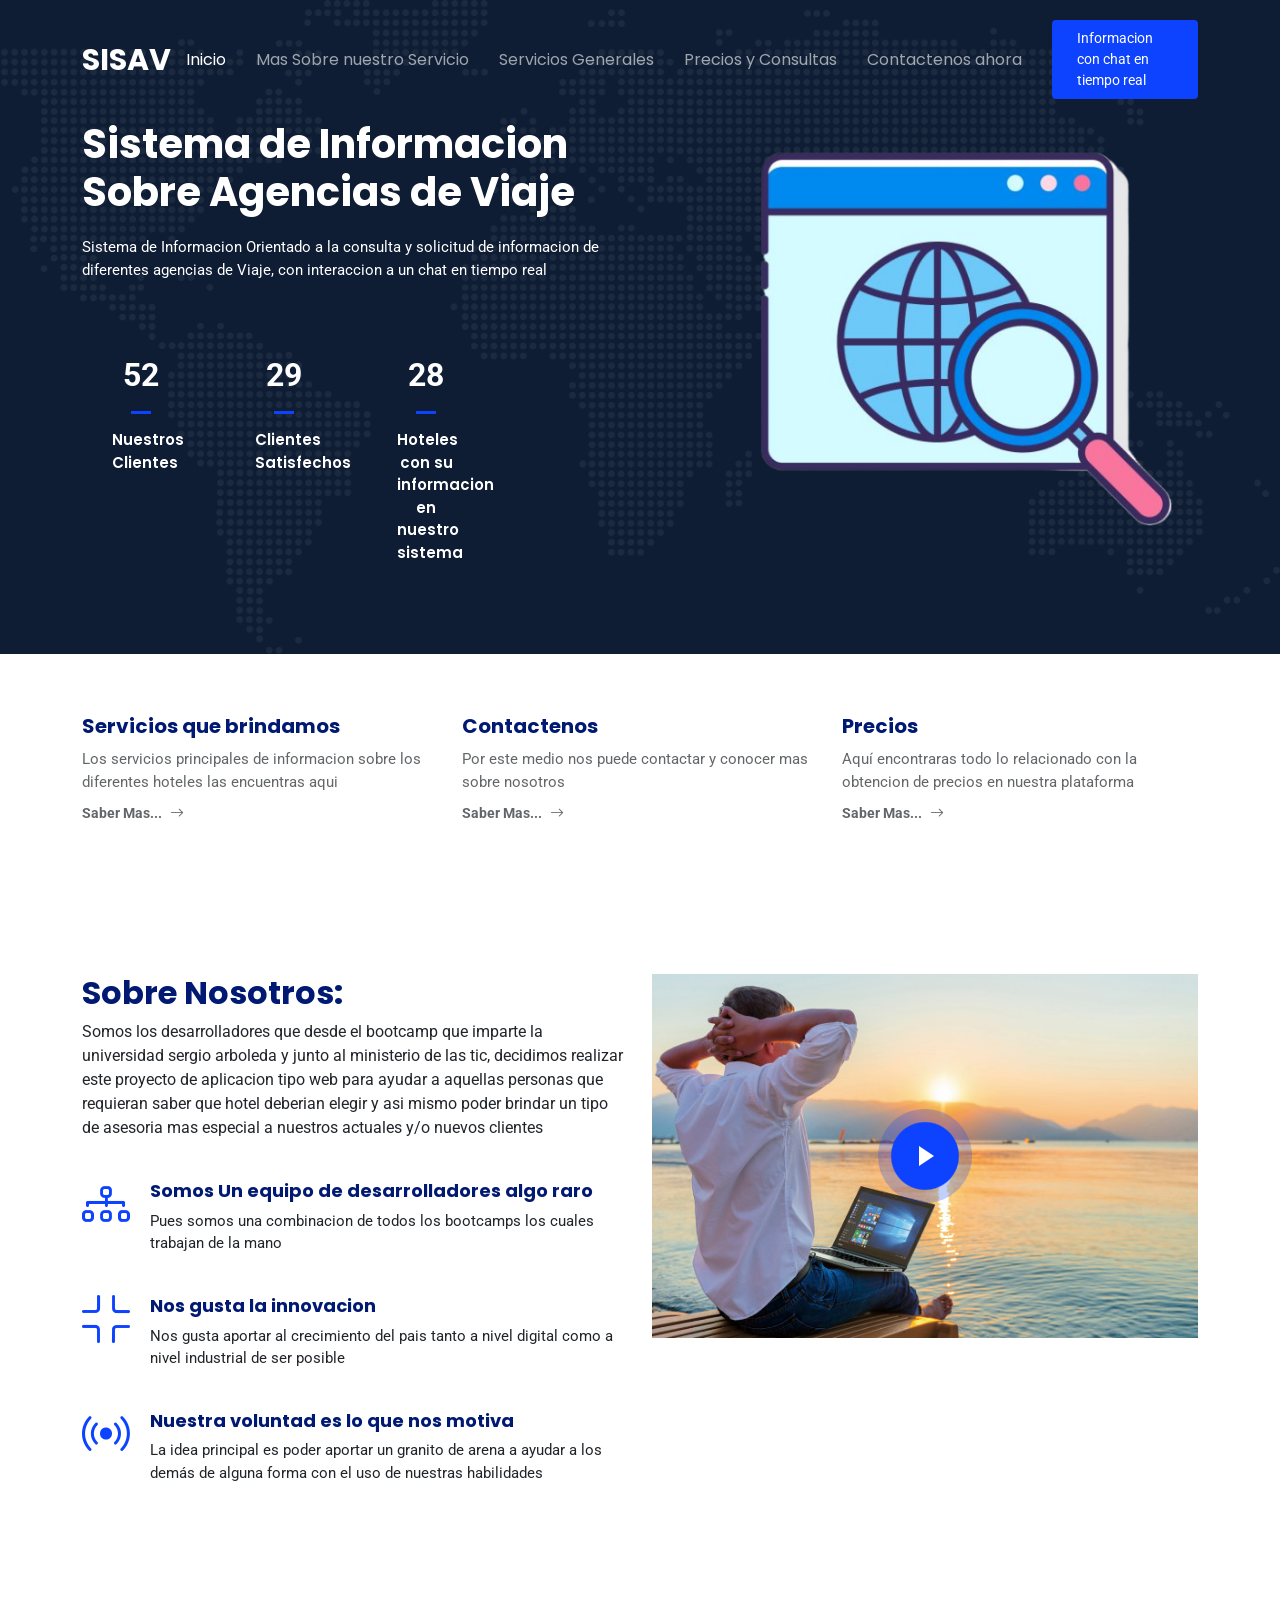
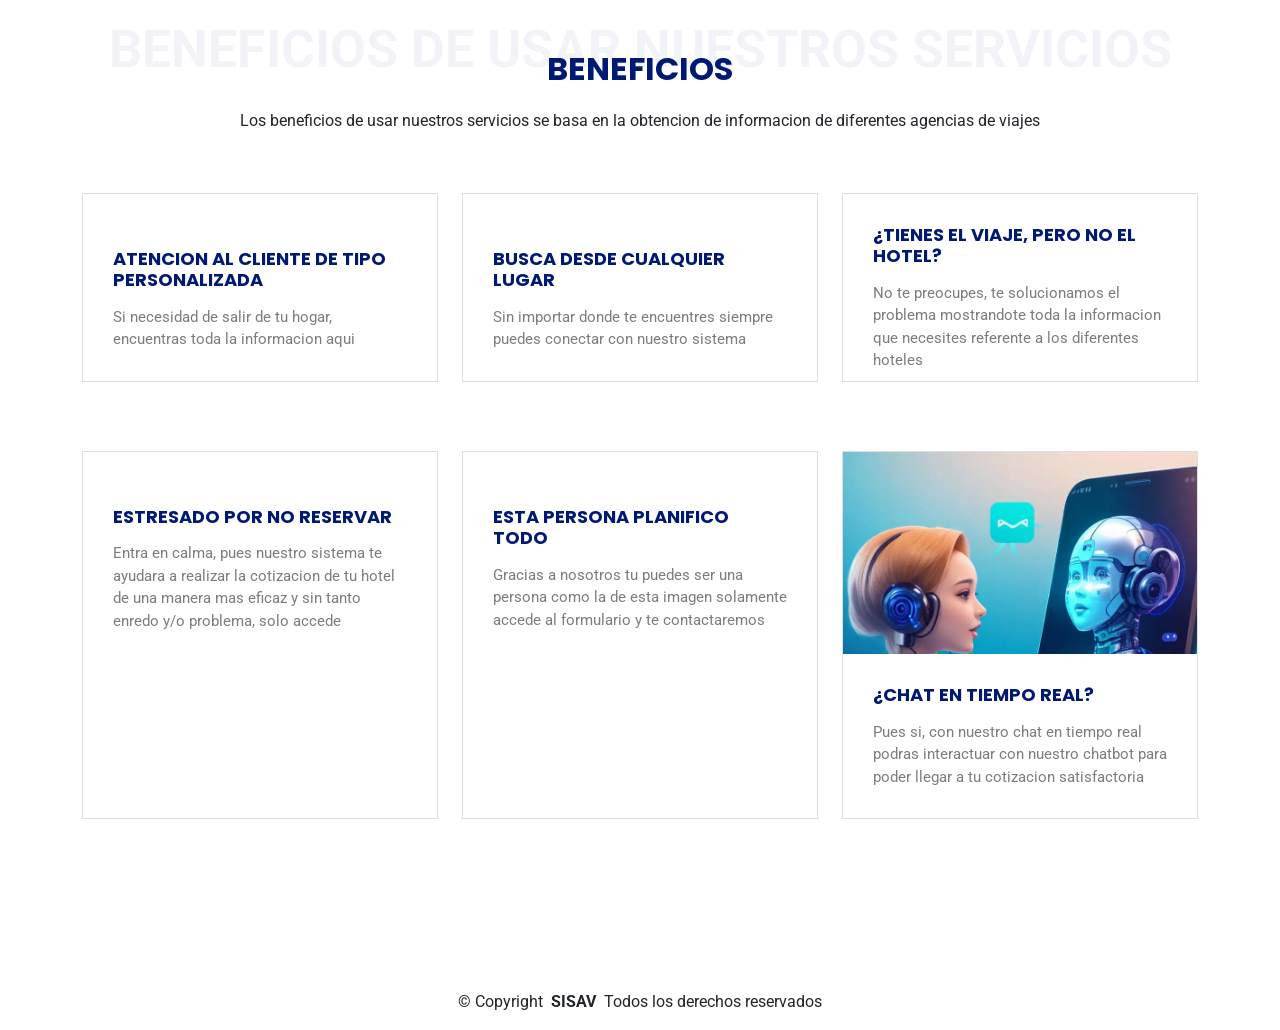
==== index.html @ 88cbc87b "logis" ====
<!DOCTYPE html>
<html lang="en">

<head>
  <meta charset="utf-8">
  <meta content="width=device-width, initial-scale=1.0" name="viewport">
  <title>Talento Tech - Hackaton</title>
  <meta name="description" content="">
  <meta name="keywords" content="">

  <!-- Favicons --> 
  <link href="assets/img/favicon.ico" rel="icon">
  <link href="assets/img/apple-touch-icon.png" rel="apple-touch-icon">

  <!-- Fonts -->
  <link href="https://fonts.googleapis.com" rel="preconnect">
  <link href="https://fonts.gstatic.com" rel="preconnect" crossorigin>
  <link href="https://fonts.googleapis.com/css2?family=Roboto:ital,wght@0,100;0,300;0,400;0,500;0,700;0,900;1,100;1,300;1,400;1,500;1,700;1,900&family=Poppins:ital,wght@0,100;0,200;0,300;0,400;0,500;0,600;0,700;0,800;0,900;1,100;1,200;1,300;1,400;1,500;1,600;1,700;1,800;1,900&display=swap" rel="stylesheet">

  <!-- Vendor CSS Files -->
  <link href="assets/vendor/bootstrap/css/bootstrap.min.css" rel="stylesheet">
  <link href="assets/vendor/bootstrap-icons/bootstrap-icons.css" rel="stylesheet">
  <link href="assets/vendor/aos/aos.css" rel="stylesheet">
  <link href="assets/vendor/fontawesome-free/css/all.min.css" rel="stylesheet">
  <link href="assets/vendor/glightbox/css/glightbox.min.css" rel="stylesheet">
  <link href="assets/vendor/swiper/swiper-bundle.min.css" rel="stylesheet">

  <!-- Main CSS File -->
  <link href="assets/css/main.css" rel="stylesheet">


</head>

<body class="index-page">

  <header id="header" class="header d-flex align-items-center fixed-top">
    <div class="container-fluid container-xl position-relative d-flex align-items-center">

      <a href="index.html" class="logo d-flex align-items-center me-auto">
        <!-- Uncomment the line below if you also wish to use an image logo -->
        <!-- <img src="assets/img/logo.png" alt=""> -->
        <h1 class="sitename">SISAV</h1>
      </a>

      <nav id="navmenu" class="navmenu">
        <ul>
          <li><a href="index.html" class="active">Inicio<br></a></li>
          <li><a href="about.html">Mas Sobre nuestro Servicio</a></li>
          <li><a href="services.html">Servicios Generales</a></li>
          <li><a href="pricing.html">Precios y Consultas</a></li>
           
          <li><a href="contact.html">Contactenos ahora</a></li>
        </ul>
        <i class="mobile-nav-toggle d-xl-none bi bi-list"></i>
      </nav>
      <a class="btn-getstarted" href="get-a-quote.html">Informacion con chat en tiempo real</a>


    </div>
  </header>

  <main class="main">

    <!-- Hero Section -->
    <section id="hero" class="hero section dark-background">

      <img src="assets/img/world-dotted-map.png" alt="" class="hero-bg" data-aos="fade-in">

      <div class="container">
        <div class="row gy-4 d-flex justify-content-between">
          <div class="col-lg-6 order-2 order-lg-1 d-flex flex-column justify-content-center">
          <h2>Sistema de Informacion Sobre Agencias de Viaje</h2>
            <p data-aos="fade-up" data-aos-delay="100">Sistema de Informacion Orientado a la consulta y solicitud de informacion de diferentes agencias de Viaje, con interaccion a un chat en tiempo real</p>

          

            <div class="row gy-4" data-aos="fade-up" data-aos-delay="300">

              <div class="col-lg-3 col-6">
                <div class="stats-item text-center w-100 h-100">
                  <span data-purecounter-start="0" data-purecounter-end="52" data-purecounter-duration="0" class="purecounter"></span>
                  <p>Nuestros Clientes</p>
                </div>
              </div><!-- End Stats Item -->

              <div class="col-lg-3 col-6">
                <div class="stats-item text-center w-100 h-100">
                  <span data-purecounter-start="0" data-purecounter-end="29" data-purecounter-duration="0" class="purecounter"></span>
                  <p>Clientes Satisfechos</p>
                </div>
              </div><!-- End Stats Item -->

              <div class="col-lg-3 col-6">
                <div class="stats-item text-center w-100 h-100">
                  <span data-purecounter-start="0" data-purecounter-end="28" data-purecounter-duration="0" class="purecounter"></span>
                  <p>Hoteles con su informacion en nuestro sistema</p>
                </div>
              </div><!-- End Stats Item -->

              

            </div>

          </div>

          <div class="col-lg-5 order-1 order-lg-2 hero-img" data-aos="zoom-out">
            <img src="assets/img/icon-right.png" class="img-fluid mb-3 mb-lg-0" alt="">
          </div>

        </div>
      </div>

    </section><!-- /Hero Section -->

    <!-- Featured Services Section -->
    <section id="featured-services" class="featured-services section">

      <div class="container">

        <div class="row gy-4">

          <div class="col-lg-4 col-md-6 service-item d-flex" data-aos="fade-up" data-aos-delay="100">
            
            <div>
              <h4 class="title">Servicios que brindamos</h4>
              <p class="description">Los servicios principales de informacion sobre los diferentes hoteles las encuentras aqui </p>
              <a href="services.html" class="readmore stretched-link"><span>Saber Mas...</span><i class="bi bi-arrow-right"></i></a>
            </div>
          </div>
          <!-- End Service Item -->

          <div class="col-lg-4 col-md-6 service-item d-flex" data-aos="fade-up" data-aos-delay="200">
           
            <div>
              <h4 class="title">Contactenos</h4>
              <p class="description">Por este medio nos puede contactar y conocer mas sobre nosotros</p>
              <a href="contact.html" class="readmore stretched-link"><span>Saber Mas...</span><i class="bi bi-arrow-right"></i></a>
              
            </div>
          </div><!-- End Service Item -->

          <div class="col-lg-4 col-md-6 service-item d-flex" data-aos="fade-up" data-aos-delay="300">
          
            <div>
              <h4 class="title">Precios</h4>
              <p class="description">Aquí encontraras todo lo relacionado con la obtencion de precios en nuestra plataforma</p>
              <a href="pricing.html" class="readmore stretched-link"><span>Saber Mas...</span><i class="bi bi-arrow-right"></i></a>
              
            </div>
          </div><!-- End Service Item -->

        </div>

      </div>

    </section><!-- /Featured Services Section -->

    <!-- About Section -->
    <section id="about" class="about section">

      <div class="container">

        <div class="row gy-4">

          <div class="col-lg-6 position-relative align-self-start order-lg-last order-first" data-aos="fade-up" data-aos-delay="200">
            <img src="assets/img/about.jpg" class="img-fluid" alt="">
            <a href="assets/Videos/ColaborandoAndo.mp4" class="glightbox pulsating-play-btn"></a>
          </div>

          <div class="col-lg-6 content order-last  order-lg-first" data-aos="fade-up" data-aos-delay="100">
            <h3>Sobre Nosotros: </h3>
            <p>
              Somos los desarrolladores que desde el bootcamp que imparte la universidad sergio arboleda y junto al ministerio de las tic, decidimos realizar este proyecto 
              de aplicacion tipo web para ayudar a aquellas personas que requieran saber que hotel deberian elegir y asi mismo poder brindar un tipo de asesoria mas especial
              a nuestros actuales y/o nuevos clientes
            </p>
            <ul>
              <li>
                <i class="bi bi-diagram-3"></i>
                <div>
                  <h5>Somos Un equipo de desarrolladores algo raro</h5>
                  <p>Pues somos una combinacion de todos los bootcamps los cuales trabajan de la mano</p>
                </div>
              </li>
              <li>
                <i class="bi bi-fullscreen-exit"></i>
                <div>
                  <h5>Nos gusta la innovacion</h5>
                  <p>Nos gusta aportar al crecimiento del pais tanto a nivel digital como a nivel industrial de ser posible</p>
                </div>
              </li>
              <li>
                <i class="bi bi-broadcast"></i>
                <div>
                  <h5>Nuestra voluntad es lo que nos motiva</h5>
                  <p>La idea principal es poder aportar un granito de arena a ayudar a los demás de alguna forma con el uso de nuestras habilidades</p>
                </div>
              </li>
            </ul>
          </div>

        </div>

      </div>

    </section><!-- /About Section -->

    <!-- Services Section -->
    <section id="services" class="services section">

      <!-- Section Title -->
      <div class="container section-title" data-aos="fade-up">
        <span>Beneficios de Usar Nuestros Servicios<br></span>
        <h2>Beneficios</h2>
        <p>Los beneficios de usar nuestros servicios se basa en la obtencion de informacion de diferentes agencias de viajes</p>
      </div><!-- End Section Title -->

      <div class="container">

        <div class="row gy-4">

          <div class="col-lg-4 col-md-6" data-aos="fade-up" data-aos-delay="100">
            <div class="card">
              <div class="card-img">
                <img src="assets/img/servicio-1.jpg" alt="" class="img-fluid">
              </div>
              <h3>Atencion al cliente de tipo personalizada</h3>
              <p>Si necesidad de salir de tu hogar, encuentras toda la informacion aqui</p>
            </div>
          </div><!-- End Card Item -->

          <div class="col-lg-4 col-md-6" data-aos="fade-up" data-aos-delay="600">
            <div class="card">
              <div class="card-img">
                <img src="assets/img/servicio-2.jpg" alt="" class="img-fluid">
              </div>
              <h3><a href="#" class="stretched-link">Busca desde cualquier lugar</a></h3>
              <p>Sin importar donde te encuentres siempre puedes conectar con nuestro sistema</p>
            </div>
          </div><!-- End Card Item -->

          <div class="col-lg-4 col-md-6" data-aos="fade-up" data-aos-delay="600">
            <div class="card">
              <div class="card-img">
                <img src="assets/img/servicio-3.jpg" alt="" class="img-fluid">
              </div>
              <h3><a href="#" class="stretched-link">¿Tienes el viaje, pero no el hotel?</a></h3>
              <p>No te preocupes, te solucionamos el problema mostrandote toda la informacion que necesites referente a los diferentes hoteles</p>
            </div>
          </div><!-- End Card Item -->

          <div class="col-lg-4 col-md-6" data-aos="fade-up" data-aos-delay="600">
            <div class="card">
              <div class="card-img">
                <img src="assets/img/servicio-4.jpg" alt="" class="img-fluid">
              </div>
              <h3><a href="#" class="stretched-link">Estresado por no reservar</a></h3>
              <p>Entra en calma, pues nuestro sistema te ayudara a realizar la cotizacion de tu hotel de una manera mas eficaz y sin tanto enredo y/o problema, solo accede</p>
            </div>
          </div><!-- End Card Item -->

          <div class="col-lg-4 col-md-6" data-aos="fade-up" data-aos-delay="600">
            <div class="card">
              <div class="card-img">
                <img src="assets/img/servicio-5.jpg" alt="" class="img-fluid">
              </div>
              <h3>Esta Persona Planifico todo</h3>
              <p>Gracias a nosotros tu puedes ser una persona como la de esta imagen solamente accede al formulario y te contactaremos</p>
            </div>
          </div><!-- End Card Item -->

          <div class="col-lg-4 col-md-6" data-aos="fade-up" data-aos-delay="600">
            <div class="card">
              <div class="card-img">
                <img src="assets/img/Servicio-6.webp" alt="" class="img-fluid">
              </div>
              <h3><a href="#" class="stretched-link">¿Chat en tiempo real?</a></h3>
              <p>Pues si, con nuestro chat en tiempo real podras interactuar con nuestro chatbot para poder llegar a tu cotizacion satisfactoria</p>
            </div>
          </div><!-- End Card Item -->

        </div>

      </div>

    </section><!-- /Services Section -->

   
    <div class="container copyright text-center mt-4">
      <p>© <span>Copyright</span> <strong class="px-1 sitename">SISAV</strong> <span>Todos los derechos reservados </span></p>
      
    </div>

  </footer>

  <!-- Scroll Top -->
  <a href="#" id="scroll-top" class="scroll-top d-flex align-items-center justify-content-center"><i class="bi bi-arrow-up-short"></i></a>

  <!-- Preloader -->
  <div id="preloader"></div>

  <!-- Vendor JS Files -->
  <script src="assets/vendor/bootstrap/js/bootstrap.bundle.min.js"></script>
  <script src="assets/vendor/php-email-form/validate.js"></script>
  <script src="assets/vendor/aos/aos.js"></script>
  <script src="assets/vendor/purecounter/purecounter_vanilla.js"></script>
  <script src="assets/vendor/glightbox/js/glightbox.min.js"></script>
  <script src="assets/vendor/swiper/swiper-bundle.min.js"></script>

  <!-- Main JS File -->
  <script src="assets/js/main.js"></script>

</body>

</html>
---- assets/css/main.css ----
/**
* Template Name: Logis
* Template URL: https://bootstrapmade.com/logis-bootstrap-logistics-website-template/
* Updated: Aug 07 2024 with Bootstrap v5.3.3
* Author: BootstrapMade.com
* License: https://bootstrapmade.com/license/
*/

/*--------------------------------------------------------------
# Font & Color Variables
# Help: https://bootstrapmade.com/color-system/
--------------------------------------------------------------*/
/* Fonts */
:root {
  --default-font: "Roboto",  system-ui, -apple-system, "Segoe UI", Roboto, "Helvetica Neue", Arial, "Noto Sans", "Liberation Sans", sans-serif, "Apple Color Emoji", "Segoe UI Emoji", "Segoe UI Symbol", "Noto Color Emoji";
  --heading-font: "Poppins",  sans-serif;
  --nav-font: "Poppins",  sans-serif;
}

/* Global Colors - The following color variables are used throughout the website. Updating them here will change the color scheme of the entire website */
:root { 
  --background-color: #ffffff; /* Background color for the entire website, including individual sections */
  --default-color: #212529; /* Default color used for the majority of the text content across the entire website */
  --heading-color: #001973; /* Color for headings, subheadings and title throughout the website */
  --accent-color: #0d42ff; /* Accent color that represents your brand on the website. It's used for buttons, links, and other elements that need to stand out */
  --surface-color: #ffffff; /* The surface color is used as a background of boxed elements within sections, such as cards, icon boxes, or other elements that require a visual separation from the global background. */
  --contrast-color: #ffffff; /* Contrast color for text, ensuring readability against backgrounds of accent, heading, or default colors. */
}

/* Nav Menu Colors - The following color variables are used specifically for the navigation menu. They are separate from the global colors to allow for more customization options */
:root {
  --nav-color: rgba(255, 255, 255, 0.6);  /* The default color of the main navmenu links */
  --nav-hover-color: #ffffff; /* Applied to main navmenu links when they are hovered over or active */
  --nav-mobile-background-color: #ffffff; /* Used as the background color for mobile navigation menu */
  --nav-dropdown-background-color: #ffffff; /* Used as the background color for dropdown items that appear when hovering over primary navigation items */
  --nav-dropdown-color: #212529; /* Used for navigation links of the dropdown items in the navigation menu. */
  --nav-dropdown-hover-color: #0d42ff; /* Similar to --nav-hover-color, this color is applied to dropdown navigation links when they are hovered over. */
}

/* Color Presets - These classes override global colors when applied to any section or element, providing reuse of the sam color scheme. */

.light-background {
  --background-color: #f7f9fc;
  --surface-color: #ffffff;
}

.dark-background {
  --background-color: #0e1d34;
  --default-color: #ffffff;
  --heading-color: #ffffff;
  --surface-color: #19335c;
  --contrast-color: #ffffff;
}

/* Smooth scroll */
:root {
  scroll-behavior: smooth;
}

/*--------------------------------------------------------------
# General Styling & Shared Classes
--------------------------------------------------------------*/
body {
  color: var(--default-color);
  background-color: var(--background-color);
  font-family: var(--default-font);
}

a {
  color: var(--accent-color);
  text-decoration: none;
  transition: 0.3s;
}

a:hover {
  color: color-mix(in srgb, var(--accent-color), transparent 25%);
  text-decoration: none;
}

h1,
h2,
h3,
h4,
h5,
h6 {
  color: var(--heading-color);
  font-family: var(--heading-font);
}

/* Pulsating Play Button
------------------------------*/
.pulsating-play-btn {
  width: 94px;
  height: 94px;
  background: radial-gradient(var(--accent-color) 50%, color-mix(in srgb, var(--accent-color), transparent 75%) 52%);
  border-radius: 50%;
  display: block;
  position: relative;
  overflow: hidden;
}

.pulsating-play-btn:before {
  content: "";
  position: absolute;
  width: 120px;
  height: 120px;
  animation-delay: 0s;
  animation: pulsate-play-btn 2s;
  animation-direction: forwards;
  animation-iteration-count: infinite;
  animation-timing-function: steps;
  opacity: 1;
  border-radius: 50%;
  border: 5px solid color-mix(in srgb, var(--accent-color), transparent 30%);
  top: -15%;
  left: -15%;
  background: rgba(198, 16, 0, 0);
}

.pulsating-play-btn:after {
  content: "";
  position: absolute;
  left: 50%;
  top: 50%;
  transform: translateX(-40%) translateY(-50%);
  width: 0;
  height: 0;
  border-top: 10px solid transparent;
  border-bottom: 10px solid transparent;
  border-left: 15px solid #fff;
  z-index: 100;
  transition: all 400ms cubic-bezier(0.55, 0.055, 0.675, 0.19);
}

.pulsating-play-btn:hover:before {
  content: "";
  position: absolute;
  left: 50%;
  top: 50%;
  transform: translateX(-40%) translateY(-50%);
  width: 0;
  height: 0;
  border: none;
  border-top: 10px solid transparent;
  border-bottom: 10px solid transparent;
  border-left: 15px solid #fff;
  z-index: 200;
  animation: none;
  border-radius: 0;
}

.pulsating-play-btn:hover:after {
  border-left: 15px solid var(--accent-color);
  transform: scale(20);
}

@keyframes pulsate-play-btn {
  0% {
    transform: scale(0.6, 0.6);
    opacity: 1;
  }

  100% {
    transform: scale(1, 1);
    opacity: 0;
  }
}

/* PHP Email Form Messages
------------------------------*/
.php-email-form .error-message {
  display: none;
  background: #df1529;
  color: #ffffff;
  text-align: left;
  padding: 15px;
  margin-bottom: 24px;
  font-weight: 600;
}

.php-email-form .sent-message {
  display: none;
  color: #ffffff;
  background: #059652;
  text-align: center;
  padding: 15px;
  margin-bottom: 24px;
  font-weight: 600;
}

.php-email-form .loading {
  display: none;
  background: var(--surface-color);
  text-align: center;
  padding: 15px;
  margin-bottom: 24px;
}

.php-email-form .loading:before {
  content: "";
  display: inline-block;
  border-radius: 50%;
  width: 24px;
  height: 24px;
  margin: 0 10px -6px 0;
  border: 3px solid var(--accent-color);
  border-top-color: var(--surface-color);
  animation: php-email-form-loading 1s linear infinite;
}

@keyframes php-email-form-loading {
  0% {
    transform: rotate(0deg);
  }

  100% {
    transform: rotate(360deg);
  }
}

/*--------------------------------------------------------------
# Global Header
--------------------------------------------------------------*/
.header {
  --background-color: rgba(255, 255, 255, 0);
  --heading-color: #ffffff;
  color: var(--default-color);
  background-color: var(--background-color);
  padding: 20px 0;
  transition: all 0.5s;
  z-index: 997;
}

.header .logo {
  line-height: 1;
}

.header .logo img {
  max-height: 36px;
  margin-right: 8px;
}

.header .logo h1 {
  font-size: 30px;
  margin: 0;
  font-weight: 700;
  color: var(--heading-color);
}

.header .btn-getstarted,
.header .btn-getstarted:focus {
  color: var(--contrast-color);
  background: var(--accent-color);
  font-size: 14px;
  padding: 8px 25px;
  margin: 0 0 0 30px;
  border-radius: 4px;
  transition: 0.3s;
}

.header .btn-getstarted:hover,
.header .btn-getstarted:focus:hover {
  color: var(--contrast-color);
  background: color-mix(in srgb, var(--accent-color), transparent 15%);
}

@media (max-width: 1200px) {
  .header .logo {
    order: 1;
  }

  .header .btn-getstarted {
    order: 2;
    margin: 0 15px 0 0;
    padding: 6px 15px;
  }

  .header .navmenu {
    order: 3;
  }
}

.scrolled .header {
  padding: 10px 0;
  box-shadow: 0px 0 18px rgba(0, 0, 0, 0.1);
}

/* Global Header on Scroll
------------------------------*/
.scrolled .header {
  --background-color: rgba(14, 29, 52, 0.9);
}

/*--------------------------------------------------------------
# Navigation Menu
--------------------------------------------------------------*/
/* Navmenu - Desktop */
@media (min-width: 1200px) {
  .navmenu {
    padding: 0;
  }

  .navmenu ul {
    margin: 0;
    padding: 0;
    display: flex;
    list-style: none;
    align-items: center;
  }

  .navmenu li {
    position: relative;
  }

  .navmenu a,
  .navmenu a:focus {
    color: var(--nav-color);
    padding: 18px 15px;
    font-size: 16px;
    font-family: var(--nav-font);
    font-weight: 400;
    display: flex;
    align-items: center;
    justify-content: space-between;
    white-space: nowrap;
    transition: 0.3s;
  }

  .navmenu a i,
  .navmenu a:focus i {
    font-size: 12px;
    line-height: 0;
    margin-left: 5px;
    transition: 0.3s;
  }

  .navmenu li:last-child a {
    padding-right: 0;
  }

  .navmenu li:hover>a,
  .navmenu .active,
  .navmenu .active:focus {
    color: var(--nav-hover-color);
  }

  .navmenu .dropdown ul {
    margin: 0;
    padding: 10px 0;
    background: var(--nav-dropdown-background-color);
    display: block;
    position: absolute;
    visibility: hidden;
    left: 14px;
    top: 130%;
    opacity: 0;
    transition: 0.3s;
    border-radius: 4px;
    z-index: 99;
    box-shadow: 0px 0px 30px rgba(0, 0, 0, 0.1);
  }

  .navmenu .dropdown ul li {
    min-width: 200px;
  }

  .navmenu .dropdown ul a {
    padding: 10px 20px;
    font-size: 15px;
    text-transform: none;
    color: var(--nav-dropdown-color);
  }

  .navmenu .dropdown ul a i {
    font-size: 12px;
  }

  .navmenu .dropdown ul a:hover,
  .navmenu .dropdown ul .active:hover,
  .navmenu .dropdown ul li:hover>a {
    color: var(--nav-dropdown-hover-color);
  }

  .navmenu .dropdown:hover>ul {
    opacity: 1;
    top: 100%;
    visibility: visible;
  }

  .navmenu .dropdown .dropdown ul {
    top: 0;
    left: -90%;
    visibility: hidden;
  }

  .navmenu .dropdown .dropdown:hover>ul {
    opacity: 1;
    top: 0;
    left: -100%;
    visibility: visible;
  }
}

/* Navmenu - Mobile */
@media (max-width: 1199px) {
  .mobile-nav-toggle {
    color: var(--nav-color);
    font-size: 28px;
    line-height: 0;
    margin-right: 10px;
    cursor: pointer;
    transition: color 0.3s;
  }

  .navmenu {
    padding: 0;
    z-index: 9997;
  }

  .navmenu ul {
    display: none;
    list-style: none;
    position: absolute;
    inset: 60px 20px 20px 20px;
    padding: 10px 0;
    margin: 0;
    border-radius: 6px;
    background-color: var(--nav-mobile-background-color);
    overflow-y: auto;
    transition: 0.3s;
    z-index: 9998;
    box-shadow: 0px 0px 30px rgba(0, 0, 0, 0.1);
  }

  .navmenu a,
  .navmenu a:focus {
    color: var(--nav-dropdown-color);
    padding: 10px 20px;
    font-family: var(--nav-font);
    font-size: 17px;
    font-weight: 500;
    display: flex;
    align-items: center;
    justify-content: space-between;
    white-space: nowrap;
    transition: 0.3s;
  }

  .navmenu a i,
  .navmenu a:focus i {
    font-size: 12px;
    line-height: 0;
    margin-left: 5px;
    width: 30px;
    height: 30px;
    display: flex;
    align-items: center;
    justify-content: center;
    border-radius: 50%;
    transition: 0.3s;
    background-color: color-mix(in srgb, var(--accent-color), transparent 90%);
  }

  .navmenu a i:hover,
  .navmenu a:focus i:hover {
    background-color: var(--accent-color);
    color: var(--contrast-color);
  }

  .navmenu a:hover,
  .navmenu .active,
  .navmenu .active:focus {
    color: var(--nav-dropdown-hover-color);
  }

  .navmenu .active i,
  .navmenu .active:focus i {
    background-color: var(--accent-color);
    color: var(--contrast-color);
    transform: rotate(180deg);
  }

  .navmenu .dropdown ul {
    position: static;
    display: none;
    z-index: 99;
    padding: 10px 0;
    margin: 10px 20px;
    background-color: var(--nav-dropdown-background-color);
    border: 1px solid color-mix(in srgb, var(--default-color), transparent 90%);
    box-shadow: none;
    transition: all 0.5s ease-in-out;
  }

  .navmenu .dropdown ul ul {
    background-color: rgba(33, 37, 41, 0.1);
  }

  .navmenu .dropdown>.dropdown-active {
    display: block;
    background-color: rgba(33, 37, 41, 0.03);
  }

  .mobile-nav-active {
    overflow: hidden;
  }

  .mobile-nav-active .mobile-nav-toggle {
    color: #fff;
    position: absolute;
    font-size: 32px;
    top: 15px;
    right: 15px;
    margin-right: 0;
    z-index: 9999;
  }

  .mobile-nav-active .navmenu {
    position: fixed;
    overflow: hidden;
    inset: 0;
    background: rgba(33, 37, 41, 0.8);
    transition: 0.3s;
  }

  .mobile-nav-active .navmenu>ul {
    display: block;
  }
}

/*--------------------------------------------------------------
# Global Footer
--------------------------------------------------------------*/
.footer {
  color: var(--default-color);
  background-color: var(--background-color);
  font-size: 14px;
  position: relative;
}

.footer .footer-top {
  padding-top: 50px;
  border-top: 1px solid color-mix(in srgb, var(--default-color), transparent 90%);
}

.footer .footer-about .logo {
  line-height: 1;
  margin-bottom: 25px;
}

.footer .footer-about .logo img {
  max-height: 40px;
  margin-right: 6px;
}

.footer .footer-about .logo span {
  color: var(--heading-color);
  font-size: 30px;
  font-weight: 700;
  letter-spacing: 1px;
  font-family: var(--heading-font);
}

.footer .footer-about p {
  font-size: 14px;
  font-family: var(--heading-font);
}

.footer .social-links a {
  display: flex;
  align-items: center;
  justify-content: center;
  width: 40px;
  height: 40px;
  border-radius: 50%;
  border: 1px solid color-mix(in srgb, var(--default-color), transparent 50%);
  font-size: 16px;
  color: color-mix(in srgb, var(--default-color), transparent 50%);
  margin-right: 10px;
  transition: 0.3s;
}

.footer .social-links a:hover {
  color: var(--default-color);
  border-color: var(--default-color);
}

.footer h4 {
  font-size: 16px;
  font-weight: bold;
  position: relative;
  padding-bottom: 12px;
}

.footer .footer-links {
  margin-bottom: 30px;
}

.footer .footer-links ul {
  list-style: none;
  padding: 0;
  margin: 0;
}

.footer .footer-links ul i {
  padding-right: 2px;
  font-size: 12px;
  line-height: 0;
}

.footer .footer-links ul li {
  padding: 10px 0;
  display: flex;
  align-items: center;
}

.footer .footer-links ul li:first-child {
  padding-top: 0;
}

.footer .footer-links ul a {
  color: color-mix(in srgb, var(--default-color), transparent 40%);
  display: inline-block;
  line-height: 1;
}

.footer .footer-links ul a:hover {
  color: var(--default-color);
}

.footer .footer-contact p {
  margin-bottom: 5px;
}

.footer .copyright {
  padding-top: 30px;
  padding-bottom: 30px;
  border-top: 1px solid color-mix(in srgb, var(--heading-color), transparent 90%);
}

.footer .copyright p {
  margin-bottom: 0;
}

.footer .credits {
  margin-top: 4px;
  font-size: 13px;
}

.footer .credits a {
  color: var(--default-color);
}

/*--------------------------------------------------------------
# Preloader
--------------------------------------------------------------*/
#preloader {
  position: fixed;
  inset: 0;
  z-index: 9999;
  overflow: hidden;
  background-color: var(--background-color);
  transition: all 0.6s ease-out;
  width: 100%;
  height: 100vh;
}

#preloader:before,
#preloader:after {
  content: "";
  position: absolute;
  border: 4px solid var(--accent-color);
  border-radius: 50%;
  animation: animate-preloader 2s cubic-bezier(0, 0.2, 0.8, 1) infinite;
}

#preloader:after {
  animation-delay: -0.5s;
}

@keyframes animate-preloader {
  0% {
    width: 10px;
    height: 10px;
    top: calc(50% - 5px);
    left: calc(50% - 5px);
    opacity: 1;
  }

  100% {
    width: 72px;
    height: 72px;
    top: calc(50% - 36px);
    left: calc(50% - 36px);
    opacity: 0;
  }
}

/*--------------------------------------------------------------
# Scroll Top Button
--------------------------------------------------------------*/
.scroll-top {
  position: fixed;
  visibility: hidden;
  opacity: 0;
  right: 15px;
  bottom: 15px;
  z-index: 99999;
  background-color: var(--accent-color);
  width: 40px;
  height: 40px;
  border-radius: 4px;
  transition: all 0.4s;
}

.scroll-top i {
  font-size: 24px;
  color: var(--contrast-color);
  line-height: 0;
}

.scroll-top:hover {
  background-color: color-mix(in srgb, var(--accent-color), transparent 20%);
  color: var(--contrast-color);
}

.scroll-top.active {
  visibility: visible;
  opacity: 1;
}

/*--------------------------------------------------------------
# Disable aos animation delay on mobile devices
--------------------------------------------------------------*/
@media screen and (max-width: 768px) {
  [data-aos-delay] {
    transition-delay: 0 !important;
  }
}

/*--------------------------------------------------------------
# Global Page Titles & Breadcrumbs
--------------------------------------------------------------*/
.page-title {
  color: var(--default-color);
  background-color: var(--background-color);
  background-size: cover;
  background-position: center;
  background-repeat: no-repeat;
  padding: 160px 0 80px 0;
  text-align: center;
  position: relative;
}

.page-title:before {
  content: "";
  background-color: color-mix(in srgb, var(--background-color), transparent 30%);
  position: absolute;
  inset: 0;
}

.page-title h1 {
  font-size: 42px;
  font-weight: 700;
  margin-bottom: 10px;
}

.page-title .breadcrumbs ol {
  display: flex;
  flex-wrap: wrap;
  list-style: none;
  justify-content: center;
  padding: 0;
  margin: 0;
  font-size: 16px;
  font-weight: 400;
}

.page-title .breadcrumbs ol a {
  color: color-mix(in srgb, var(--default-color), transparent 50%);
}

.page-title .breadcrumbs ol a:hover {
  color: var(--contrast-color);
}

.page-title .breadcrumbs ol li+li {
  padding-left: 10px;
}

.page-title .breadcrumbs ol li+li::before {
  content: "/";
  display: inline-block;
  padding-right: 10px;
  color: color-mix(in srgb, var(--default-color), transparent 50%);
}

/*--------------------------------------------------------------
# Global Sections
--------------------------------------------------------------*/
section,
.section {
  color: var(--default-color);
  background-color: var(--background-color);
  padding: 60px 0;
  scroll-margin-top: 100px;
  overflow: clip;
}

@media (max-width: 1199px) {

  section,
  .section {
    scroll-margin-top: 66px;
  }
}

/*--------------------------------------------------------------
# Global Section Titles
--------------------------------------------------------------*/
.section-title {
  text-align: center;
  padding: 30px 0;
  margin-bottom: 30px;
  position: relative;
}

.section-title h2 {
  font-size: 32px;
  font-weight: 700;
  text-transform: uppercase;
  margin-bottom: 20px;
  padding-bottom: 0;
  position: relative;
  z-index: 2;
}

.section-title span {
  position: absolute;
  top: 4px;
  color: color-mix(in srgb, var(--heading-color), transparent 95%);
  left: 0;
  right: 0;
  z-index: 1;
  font-weight: 700;
  font-size: 52px;
  text-transform: uppercase;
  line-height: 1;
}

.section-title p {
  margin-bottom: 0;
  position: relative;
  z-index: 2;
}

@media (max-width: 575px) {
  .section-title h2 {
    font-size: 28px;
    margin-bottom: 15px;
  }

  .section-title span {
    font-size: 38px;
  }
}

/*--------------------------------------------------------------
# Hero Section
--------------------------------------------------------------*/
.hero {
  width: 100%;
  min-height: 50vh;
  position: relative;
  padding: 120px 0 60px 0;
}

.hero .hero-bg {
  position: absolute;
  inset: 0;
  display: block;
  width: 100%;
  height: 100%;
  object-fit: cover;
  z-index: 1;
}

.hero .container {
  position: relative;
  z-index: 3;
}

.hero h2 {
  margin-bottom: 20px;
  padding: 0;
  font-size: 40px;
  font-weight: 700;
}

@media (max-width: 575px) {
  .hero h2 {
    font-size: 30px;
  }
}

.hero p {
  font-size: 15px;
  font-weight: 400;
  margin-bottom: 40px;
}

.hero form {
  background: color-mix(in srgb, var(--default-color) 5%, white 90%);
  padding: 10px;
  border-radius: 10px;
}

.hero form .form-control {
  padding-top: 18px;
  padding-bottom: 18px;
  padding-left: 20px;
  padding-right: 20px;
  border: none;
  margin-right: 10px;
  border: none !important;
  background: none !important;
}

.hero form .form-control:hover,
.hero form .form-control:focus {
  outline: none;
  box-shadow: none;
}

.hero form .btn-primary {
  color: var(--contrast-color);
  background-color: var(--accent-color);
  flex-shrink: 0;
  padding: 0 25px;
}

.hero form .btn-primary:hover {
  background-color: color-mix(in srgb, var(--accent-color), transparent 15%);
}

.hero .stats-item {
  padding: 30px;
  width: 100%;
}

.hero .stats-item span {
  font-size: 32px;
  display: block;
  font-weight: 700;
  margin-bottom: 15px;
  padding-bottom: 15px;
  position: relative;
}

.hero .stats-item span:after {
  content: "";
  position: absolute;
  display: block;
  width: 20px;
  height: 3px;
  background: var(--accent-color);
  left: 0;
  right: 0;
  bottom: 0;
  margin: auto;
}

.hero .stats-item p {
  padding: 0;
  margin: 0;
  font-family: var(--heading-font);
  font-size: 15px;
  font-weight: 600;
}

/*--------------------------------------------------------------
# Featured Services Section
--------------------------------------------------------------*/
.featured-services .service-item {
  position: relative;
  height: 100%;
  margin-bottom: 30px;
}

.featured-services .service-item .icon {
  margin-right: 20px;
}

.featured-services .service-item .icon i {
  color: var(--accent-color);
  font-size: 40px;
  transition: 0.3s;
}

.featured-services .service-item:hover .icon i {
  color: var(--accent-color);
}

.featured-services .service-item .title {
  color: var(--heading-color);
  font-weight: 700;
  margin-bottom: 10px;
  font-size: 20px;
  transition: 0.3s;
}

.featured-services .service-item .description {
  font-size: 15px;
  color: color-mix(in srgb, var(--default-color), transparent 30%);
  margin-bottom: 10px;
}

.featured-services .service-item .readmore {
  display: flex;
  align-items: center;
  color: color-mix(in srgb, var(--default-color), transparent 30%);
  transition: 0.3s;
  font-weight: 700;
  font-size: 14px;
}

.featured-services .service-item .readmore i {
  margin-left: 8px;
}

.featured-services .service-item:hover .title,
.featured-services .service-item:hover .readmore,
.featured-services .service-item:hover .icon i {
  color: var(--accent-color);
}

/*--------------------------------------------------------------
# About Section
--------------------------------------------------------------*/
.about .content h3 {
  font-size: 2rem;
  font-weight: 700;
}

.about .content ul {
  list-style: none;
  padding: 0;
}

.about .content ul li {
  display: flex;
  align-items: flex-start;
  margin-top: 40px;
}

.about .content ul i {
  flex-shrink: 0;
  font-size: 48px;
  color: var(--accent-color);
  margin-right: 20px;
  line-height: 0;
}

.about .content ul h5 {
  font-size: 18px;
  font-weight: 700;
}

.about .content ul p {
  font-size: 15px;
}

.about .content p:last-child {
  margin-bottom: 0;
}

.about .pulsating-play-btn {
  position: absolute;
  left: calc(50% - 47px);
  top: calc(50% - 47px);
}

/*--------------------------------------------------------------
# Services Section
--------------------------------------------------------------*/
.services .card {
  background-color: var(--surface-color);
  color: var(--default-color);
  border: 1px solid color-mix(in srgb, var(--default-color), transparent 85%);
  position: relative;
  border-radius: 0;
  height: 81%;
}

.services .card .card-img {
  overflow: hidden;
  margin-bottom: 20px;
  border-radius: 0;
}

.services .card .card-img img {
  transition: 0.3s ease-in-out;
}

.services .card h3 {
  font-weight: 700;
  font-size: 18px;
  margin-bottom: 5px;
  padding: 10px 30px;
  text-transform: uppercase;
}

.services .card a {
  color: var(--heading-color);
  transition: 0.3;
}

.services .card a:hover {
  color: var(--accent-color);
}

.services .card p {
  padding: 0 30px;
  margin-bottom: 30px;
  color: color-mix(in srgb, var(--default-color), transparent 40%);
  font-size: 15px;
}

.services .card:hover .card-img img {
  transform: scale(1.1);
}

/*--------------------------------------------------------------
# Call To Action Section
--------------------------------------------------------------*/
.call-to-action {
  padding: 80px 0;
  position: relative;
  clip-path: inset(0);
}

.call-to-action img {
  position: fixed;
  top: 0;
  left: 0;
  display: block;
  width: 100%;
  height: 100%;
  object-fit: cover;
  z-index: 1;
}

.call-to-action:before {
  content: "";
  background: color-mix(in srgb, var(--background-color), transparent 20%);
  position: absolute;
  inset: 0;
  z-index: 2;
}

.call-to-action .container {
  position: relative;
  z-index: 3;
}

.call-to-action h3 {
  font-size: 28px;
  font-weight: 700;
  color: var(--default-color);
}

.call-to-action p {
  color: var(--default-color);
}

.call-to-action .cta-btn {
  font-family: var(--heading-font);
  font-weight: 500;
  font-size: 16px;
  letter-spacing: 1px;
  display: inline-block;
  padding: 12px 40px;
  border-radius: 5px;
  transition: 0.5s;
  margin: 10px;
  border: 2px solid var(--contrast-color);
  color: var(--contrast-color);
}

.call-to-action .cta-btn:hover {
  background: var(--accent-color);
  border: 2px solid var(--accent-color);
}

/*--------------------------------------------------------------
# Features Section
--------------------------------------------------------------*/
.features .features-item {
  color: color-mix(in srgb, var(--default-color), transparent 20%);
}

.features .features-item+.features-item {
  margin-top: 100px;
}

@media (max-width: 640px) {
  .features .features-item+.features-item {
    margin-top: 40px;
  }
}

.features .features-item h3 {
  font-weight: 700;
  font-size: 26px;
}

.features .features-item ul {
  list-style: none;
  padding: 0;
}

.features .features-item ul li {
  padding-bottom: 10px;
  display: flex;
  align-items: center;
}

.features .features-item ul li:last-child {
  padding-bottom: 0;
}

.features .features-item ul i {
  font-size: 20px;
  padding-right: 4px;
  color: var(--accent-color);
}

.features .features-item p:last-child {
  margin-bottom: 0;
}

/*--------------------------------------------------------------
# Pricing Section
--------------------------------------------------------------*/
.pricing .pricing-item {
  background-color: var(--surface-color);
  box-shadow: 0 3px 20px -2px rgba(0, 0, 0, 0.1);
  border-top: 4px solid var(--background-color);
  padding: 60px 40px;
  height: 100%;
  border-radius: 5px;
}

.pricing h3 {
  font-weight: 600;
  margin-bottom: 15px;
  font-size: 20px;
}

.pricing h4 {
  color: var(--accent-color);
  font-size: 48px;
  font-weight: 400;
  font-family: var(--heading-font);
  margin-bottom: 0;
}

.pricing h4 sup {
  font-size: 28px;
}

.pricing h4 span {
  color: color-mix(in srgb, var(--default-color), transparent 50%);
  font-size: 18px;
}

.pricing ul {
  padding: 20px 0;
  list-style: none;
  color: color-mix(in srgb, var(--default-color), transparent 30%);
  text-align: left;
  line-height: 20px;
}

.pricing ul li {
  padding: 10px 0;
  display: flex;
  align-items: center;
}

.pricing ul i {
  color: #059652;
  font-size: 24px;
  padding-right: 3px;
}

.pricing ul .na {
  color: color-mix(in srgb, var(--default-color), transparent 60%);
}

.pricing ul .na i {
  color: color-mix(in srgb, var(--default-color), transparent 60%);
}

.pricing ul .na span {
  text-decoration: line-through;
}

.pricing .buy-btn {
  color: var(--accent-color);
  display: inline-block;
  padding: 8px 35px 10px 35px;
  border-radius: 50px;
  transition: none;
  font-size: 16px;
  font-weight: 500;
  font-family: var(--heading-font);
  transition: 0.3s;
  border: 1px solid var(--accent-color);
}

.pricing .buy-btn:hover {
  background: var(--accent-color);
  color: var(--contrast-color);
}

.pricing .featured {
  border-top-color: var(--accent-color);
}

.pricing .featured .buy-btn {
  background: var(--accent-color);
  color: var(--contrast-color);
}

@media (max-width: 992px) {
  .pricing .box {
    max-width: 60%;
    margin: 0 auto 30px auto;
  }
}

@media (max-width: 767px) {
  .pricing .box {
    max-width: 80%;
    margin: 0 auto 30px auto;
  }
}

@media (max-width: 420px) {
  .pricing .box {
    max-width: 100%;
    margin: 0 auto 30px auto;
  }
}

/*--------------------------------------------------------------
# Testimonials Section
--------------------------------------------------------------*/
.testimonials {
  padding: 80px 0;
  position: relative;
}

.testimonials:before {
  content: "";
  background: color-mix(in srgb, var(--background-color), transparent 30%);
  position: absolute;
  inset: 0;
  z-index: 2;
}

.testimonials .testimonials-bg {
  position: absolute;
  inset: 0;
  display: block;
  width: 100%;
  height: 100%;
  object-fit: cover;
  z-index: 1;
}

.testimonials .container {
  position: relative;
  z-index: 3;
}

.testimonials .testimonials-carousel,
.testimonials .testimonials-slider {
  overflow: hidden;
}

.testimonials .testimonial-item {
  text-align: center;
}

.testimonials .testimonial-item .testimonial-img {
  width: 100px;
  border-radius: 50%;
  border: 6px solid color-mix(in srgb, var(--default-color), transparent 85%);
  margin: 0 auto;
}

.testimonials .testimonial-item h3 {
  font-size: 20px;
  font-weight: bold;
  margin: 10px 0 5px 0;
}

.testimonials .testimonial-item h4 {
  font-size: 14px;
  margin: 0 0 15px 0;
  color: color-mix(in srgb, var(--default-color), transparent 40%);
}

.testimonials .testimonial-item .stars {
  margin-bottom: 15px;
}

.testimonials .testimonial-item .stars i {
  color: #ffc107;
  margin: 0 1px;
}

.testimonials .testimonial-item .quote-icon-left,
.testimonials .testimonial-item .quote-icon-right {
  color: color-mix(in srgb, var(--default-color), transparent 40%);
  font-size: 26px;
  line-height: 0;
}

.testimonials .testimonial-item .quote-icon-left {
  display: inline-block;
  left: -5px;
  position: relative;
}

.testimonials .testimonial-item .quote-icon-right {
  display: inline-block;
  right: -5px;
  position: relative;
  top: 10px;
  transform: scale(-1, -1);
}

.testimonials .testimonial-item p {
  font-style: italic;
  margin: 0 auto 15px auto;
}

.testimonials .swiper-wrapper {
  height: auto;
}

.testimonials .swiper-pagination {
  margin-top: 20px;
  position: relative;
}

.testimonials .swiper-pagination .swiper-pagination-bullet {
  width: 12px;
  height: 12px;
  background-color: color-mix(in srgb, var(--default-color), transparent 50%);
  opacity: 0.5;
}

.testimonials .swiper-pagination .swiper-pagination-bullet-active {
  background-color: var(--default-color);
  opacity: 1;
}

@media (min-width: 992px) {
  .testimonials .testimonial-item p {
    width: 80%;
  }
}

/*--------------------------------------------------------------
# Faq Section
--------------------------------------------------------------*/
.faq .faq-container {
  margin-top: 15px;
}

.faq .faq-container .faq-item {
  position: relative;
  padding: 20px;
  margin-bottom: 20px;
  background-color: color-mix(in srgb, var(--default-color), transparent 96%);
  overflow: hidden;
  transition: 0.3s;
}

.faq .faq-container .faq-item:last-child {
  margin-bottom: 0;
}

.faq .faq-container .faq-item h3 {
  font-weight: 600;
  font-size: 18px;
  line-height: 24px;
  margin: 0 30px 0 32px;
  transition: 0.3s;
  cursor: pointer;
}

.faq .faq-container .faq-item h3 span {
  color: var(--accent-color);
  padding-right: 5px;
}

.faq .faq-container .faq-item h3:hover {
  color: var(--accent-color);
}

.faq .faq-container .faq-item .faq-content {
  display: grid;
  grid-template-rows: 0fr;
  transition: 0.3s ease-in-out;
  visibility: hidden;
  opacity: 0;
}

.faq .faq-container .faq-item .faq-content p {
  margin-bottom: 0;
  overflow: hidden;
}

.faq .faq-container .faq-item .faq-icon {
  position: absolute;
  top: 22px;
  left: 20px;
  font-size: 20px;
  line-height: 0;
  transition: 0.3s;
  color: var(--accent-color);
}

.faq .faq-container .faq-item .faq-toggle {
  position: absolute;
  top: 20px;
  right: 20px;
  font-size: 16px;
  line-height: 0;
  transition: 0.3s;
  cursor: pointer;
}

.faq .faq-container .faq-item .faq-toggle:hover {
  color: var(--accent-color);
}

.faq .faq-container .faq-active {
  background-color: var(--heading-color);
  transition: 0.3s;
}

.faq .faq-container .faq-active h3,
.faq .faq-container .faq-active h3:hover,
.faq .faq-container .faq-active .faq-toggle,
.faq .faq-container .faq-active .faq-icon,
.faq .faq-container .faq-active .faq-content {
  color: var(--contrast-color);
}

.faq .faq-container .faq-active .faq-content {
  grid-template-rows: 1fr;
  visibility: visible;
  opacity: 1;
  padding-top: 10px;
}

.faq .faq-container .faq-active .faq-toggle {
  transform: rotate(90deg);
}

/*--------------------------------------------------------------
# Stats Section
--------------------------------------------------------------*/
.stats .stats-item {
  padding: 30px;
  width: 100%;
}

.stats .stats-item span {
  color: var(--heading-color);
  font-size: 48px;
  display: block;
  font-weight: 700;
  margin-bottom: 20px;
  padding-bottom: 20px;
  position: relative;
}

.stats .stats-item span:after {
  content: "";
  position: absolute;
  display: block;
  width: 25px;
  height: 3px;
  background: var(--accent-color);
  left: 0;
  right: 0;
  bottom: 0;
  margin: auto;
}

.stats .stats-item p {
  color: color-mix(in srgb, var(--default-color), transparent 40%);
  padding: 0;
  margin: 0;
  font-family: var(--heading-font);
  font-weight: 500;
}

/*--------------------------------------------------------------
# Team Section
--------------------------------------------------------------*/
.team .member {
  background-color: var(--surface-color);
  border: 1px solid color-mix(in srgb, var(--default-color), transparent 90%);
  text-align: center;
  margin-bottom: 20px;
}

.team .member img {
  margin: -1px -1px 30px -1px;
}

.team .member .member-content {
  padding: 0 20px 30px 20px;
}

.team .member h4 {
  font-weight: 700;
  margin-bottom: 2px;
  font-size: 18px;
}

.team .member span {
  font-style: italic;
  display: block;
  font-size: 13px;
  color: color-mix(in srgb, var(--default-color), transparent 20%);
}

.team .member p {
  padding-top: 10px;
  font-size: 14px;
  font-style: italic;
  color: color-mix(in srgb, var(--default-color), transparent 40%);
}

.team .member .social {
  margin-top: 15px;
}

.team .member .social a {
  color: color-mix(in srgb, var(--default-color), transparent 60%);
  transition: 0.3s;
}

.team .member .social a:hover {
  color: var(--accent-color);
}

.team .member .social i {
  font-size: 18px;
  margin: 0 2px;
}

/*--------------------------------------------------------------
# Service Details Section
--------------------------------------------------------------*/
.service-details .services-list {
  background-color: var(--surface-color);
  padding: 10px 30px;
  border: 1px solid color-mix(in srgb, var(--default-color), transparent 90%);
  margin-bottom: 20px;
}

.service-details .services-list a {
  display: block;
  line-height: 1;
  padding: 8px 0 8px 15px;
  border-left: 3px solid color-mix(in srgb, var(--default-color), transparent 70%);
  margin: 20px 0;
  color: color-mix(in srgb, var(--default-color), transparent 20%);
  transition: 0.3s;
}

.service-details .services-list a.active {
  color: var(--heading-color);
  font-weight: 700;
  border-color: var(--accent-color);
}

.service-details .services-list a:hover {
  border-color: var(--accent-color);
}

.service-details .services-img {
  margin-bottom: 20px;
}

.service-details h3 {
  font-size: 26px;
  font-weight: 700;
}

.service-details h4 {
  font-size: 20px;
  font-weight: 700;
}

.service-details p {
  font-size: 15px;
}

.service-details ul {
  list-style: none;
  padding: 0;
  font-size: 15px;
}

.service-details ul li {
  padding: 5px 0;
  display: flex;
  align-items: center;
}

.service-details ul i {
  font-size: 20px;
  margin-right: 8px;
  color: var(--accent-color);
}

/*--------------------------------------------------------------
# Alt Pricing Section
--------------------------------------------------------------*/
.alt-pricing .pricing-item {
  background-color: var(--surface-color);
  box-shadow: 0 3px 20px -2px rgba(0, 0, 0, 0.1);
  padding-bottom: 30px;
  position: relative;
}

.alt-pricing .pricing-item h3 {
  font-weight: 700;
  margin-bottom: 0;
  font-size: 24px;
}

.alt-pricing .pricing-item h4 {
  font-size: 48px;
  color: var(--accent-color);
  font-weight: 400;
  font-family: var(--heading-font);
  margin-bottom: 25px;
  text-align: center;
}

.alt-pricing .pricing-item h4 sup {
  font-size: 28px;
}

.alt-pricing .pricing-item h4 span {
  color: color-mix(in srgb, var(--default-color), transparent 60%);
  font-size: 18px;
}

.alt-pricing .pricing-item ul {
  padding: 20px 0;
  list-style: none;
  color: color-mix(in srgb, var(--default-color), transparent 40%);
  text-align: left;
  line-height: 20px;
}

.alt-pricing .pricing-item ul li {
  padding-top: 15px;
  display: flex;
  align-items: center;
}

.alt-pricing .pricing-item ul i {
  color: #059652;
  font-size: 24px;
  padding-right: 3px;
}

.alt-pricing .pricing-item ul .na {
  color: color-mix(in srgb, var(--default-color), transparent 60%);
}

.alt-pricing .pricing-item ul .na i {
  color: color-mix(in srgb, var(--default-color), transparent 60%);
}

.alt-pricing .pricing-item ul .na span {
  text-decoration: line-through;
}

.alt-pricing .buy-btn {
  color: var(--contrast-color);
  background-color: var(--accent-color);
  border: 2px solid var(--accent-color);
  display: inline-block;
  padding: 12px 40px;
  border-radius: 4px;
  transition: none;
  font-size: 16px;
  font-weight: 500;
  transition: 0.3s;
  font-family: var(--heading-font);
}

.alt-pricing .buy-btn:hover {
  background: color-mix(in srgb, var(--accent-color), transparent 20%);
}

.alt-pricing .featured {
  background: var(--accent-color);
}

.alt-pricing .featured h3,
.alt-pricing .featured h4,
.alt-pricing .featured h4 span,
.alt-pricing .featured ul,
.alt-pricing .featured ul .na,
.alt-pricing .featured ul i,
.alt-pricing .featured ul .na i {
  color: var(--contrast-color);
}

.alt-pricing .featured .buy-btn {
  background: var(--accent-color);
  color: var(--contrast-color);
  border-color: var(--contrast-color);
}

.alt-pricing .featured .buy-btn:hover {
  background: color-mix(in srgb, var(--accent-color) 90%, black 15%);
  color: var(--contrast-color);
}

/*--------------------------------------------------------------
# Contact Section
--------------------------------------------------------------*/
.contact .info-item+.info-item {
  margin-top: 40px;
}

.contact .info-item i {
  color: var(--contrast-color);
  background: var(--accent-color);
  font-size: 20px;
  width: 44px;
  height: 44px;
  display: flex;
  justify-content: center;
  align-items: center;
  border-radius: 4px;
  transition: all 0.3s ease-in-out;
  margin-right: 15px;
}

.contact .info-item h3 {
  font-size: 20px;
  padding: 0;
  font-size: 18px;
  font-weight: 700;
  margin-bottom: 5px;
}

.contact .info-item p {
  padding: 0;
  margin-bottom: 0;
  font-size: 14px;
}

.contact .php-email-form {
  height: 100%;
}

.contact .php-email-form input[type=text],
.contact .php-email-form input[type=email],
.contact .php-email-form textarea {
  font-size: 14px;
  padding: 10px 15px;
  box-shadow: none;
  border-radius: 0;
  color: var(--default-color);
  background-color: color-mix(in srgb, var(--background-color), transparent 50%);
  border-color: color-mix(in srgb, var(--default-color), transparent 80%);
}

.contact .php-email-form input[type=text]:focus,
.contact .php-email-form input[type=email]:focus,
.contact .php-email-form textarea:focus {
  border-color: var(--accent-color);
}

.contact .php-email-form input[type=text]::placeholder,
.contact .php-email-form input[type=email]::placeholder,
.contact .php-email-form textarea::placeholder {
  color: color-mix(in srgb, var(--default-color), transparent 70%);
}

.contact .php-email-form button[type=submit] {
  color: var(--contrast-color);
  background: var(--accent-color);
  border: 0;
  padding: 10px 30px;
  transition: 0.4s;
  border-radius: 4px;
}

.contact .php-email-form button[type=submit]:hover {
  background: color-mix(in srgb, var(--accent-color), transparent 20%);
}

/*--------------------------------------------------------------
# Get A Quote Section
--------------------------------------------------------------*/
.get-a-quote .quote-bg {
  min-height: 500px;
  background-size: cover;
  background-position: center;
}
.mi-agregado input{
  background-position: center;

}
.get-a-quote .php-email-form {
  background: color-mix(in srgb, var(--default-color), transparent 97%);
  padding: 30px;
  height: 100%;
}

@media (max-width: 575px) {
  .get-a-quote .php-email-form {
    padding: 200px;
    justify-content: center;
    display: flex;
    align-items: center;
    height: 200px;
  }
}

.get-a-quote .php-email-form h3 {
  font-size: 14px;
  font-weight: 700;
  text-transform: uppercase;
  letter-spacing: 1px;
}

.get-a-quote .php-email-form h4 {
  font-size: 14px;
  font-weight: 700;
  text-transform: uppercase;
  letter-spacing: 1px;
  margin: 20px 0 0 0;
}

.get-a-quote .php-email-form p {
  font-size: 14px;
  margin-bottom: 20px;
}

.get-a-quote .php-email-form input[type=text],
.get-a-quote .php-email-form input[type=email],
.get-a-quote .php-email-form textarea {
  font-size: 14px;
  padding: 10px 15px;
  box-shadow: none;
  border-radius: 0;
  color: var(--default-color);
  background-color: color-mix(in srgb, var(--background-color), transparent 20%);
  border-color: color-mix(in srgb, var(--default-color), transparent 80%);
}

.get-a-quote .php-email-form input[type=text]:focus,
.get-a-quote .php-email-form input[type=email]:focus,
.get-a-quote .php-email-form textarea:focus {
  border-color: var(--accent-color);
}

.get-a-quote .php-email-form input[type=text]::placeholder,
.get-a-quote .php-email-form input[type=email]::placeholder,
.get-a-quote .php-email-form textarea::placeholder {
  color: color-mix(in srgb, var(--default-color), transparent 70%);
}

.get-a-quote .php-email-form button[type=submit] {
  color: var(--contrast-color);
  background: var(--accent-color);
  border: 0;
  padding: 10px 30px;
  transition: 0.4s;
  border-radius: 4px;
}

.get-a-quote .php-email-form button[type=submit]:hover {
  background: color-mix(in srgb, var(--accent-color), transparent 20%);
}

/*--------------------------------------------------------------
# Starter Section Section
--------------------------------------------------------------*/
.starter-section {
  /* Add your styles here */
}
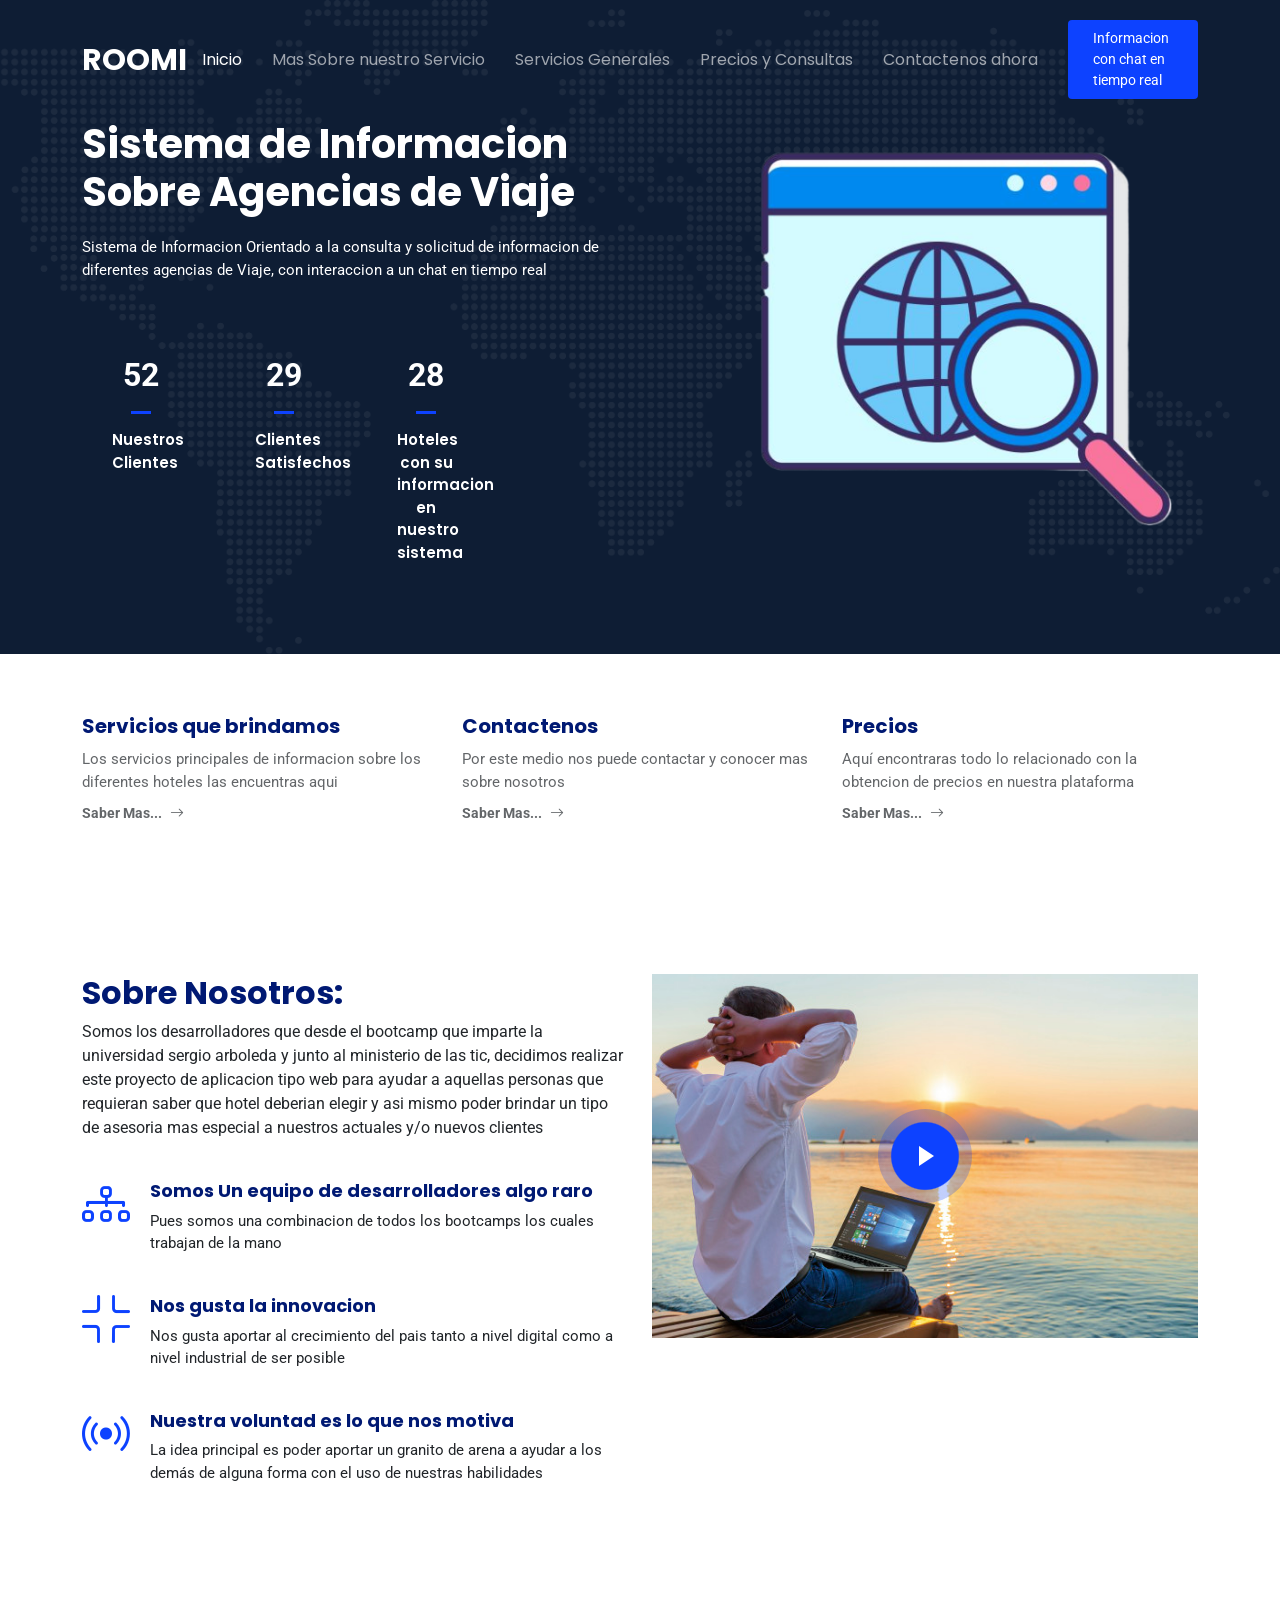
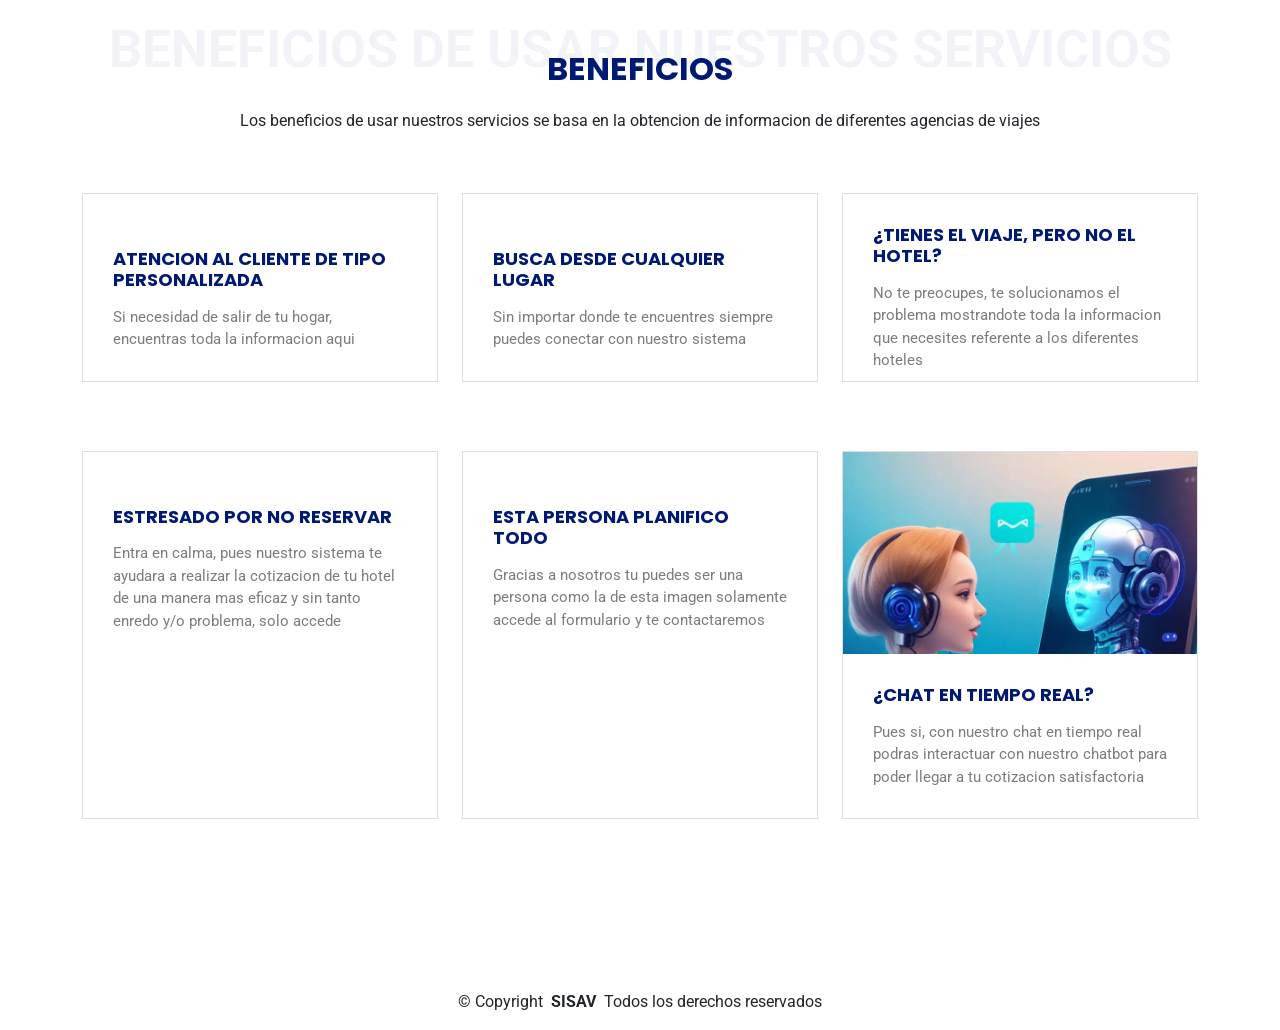
==== commit 95732679: "logis" ====
--- a/index.html
+++ b/index.html
@@ -39,7 +39,7 @@
       <a href="index.html" class="logo d-flex align-items-center me-auto">
         <!-- Uncomment the line below if you also wish to use an image logo -->
         <!-- <img src="assets/img/logo.png" alt=""> -->
-        <h1 class="sitename">SISAV</h1>
+        <h1 class="sitename">ROOMI</h1>
       </a>
 
       <nav id="navmenu" class="navmenu">
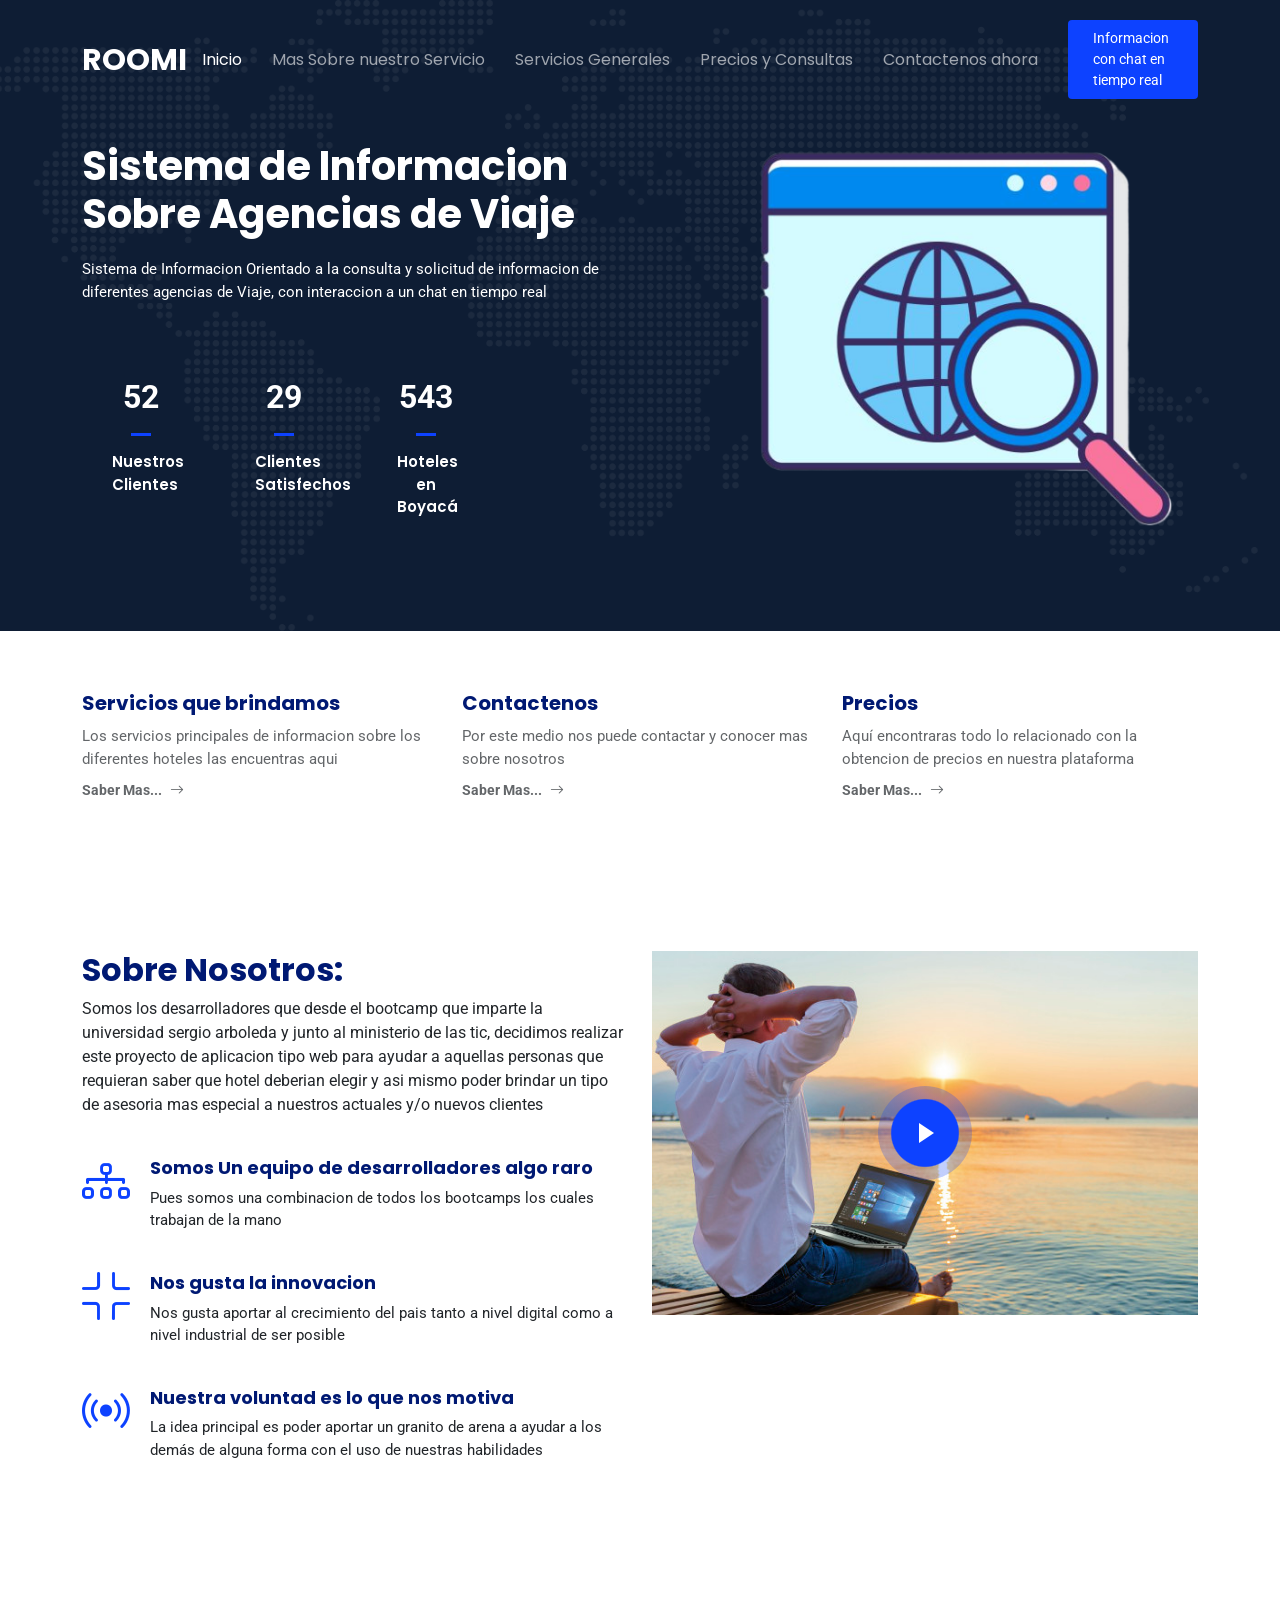
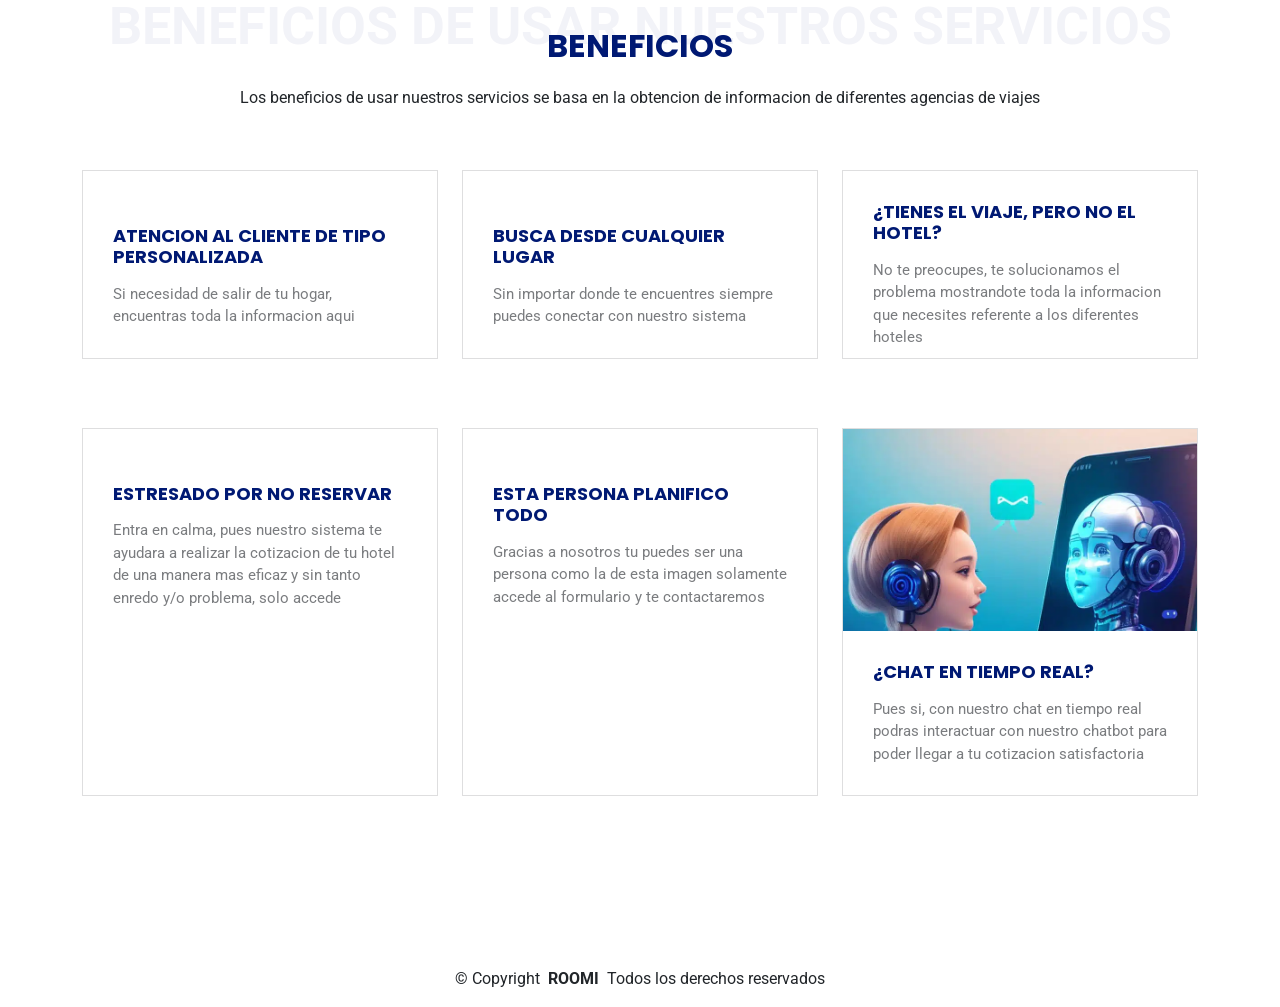
==== commit 289af6d5: "logis" ====
--- a/index.html
+++ b/index.html
@@ -92,8 +92,8 @@
 
               <div class="col-lg-3 col-6">
                 <div class="stats-item text-center w-100 h-100">
-                  <span data-purecounter-start="0" data-purecounter-end="28" data-purecounter-duration="0" class="purecounter"></span>
-                  <p>Hoteles con su informacion en nuestro sistema</p>
+                  <span data-purecounter-start="0" data-purecounter-end="543" data-purecounter-duration="0" class="purecounter"></span>
+                  <p>Hoteles en Boyacá</p>
                 </div>
               </div><!-- End Stats Item -->
 
@@ -287,7 +287,7 @@
 
    
     <div class="container copyright text-center mt-4">
-      <p>© <span>Copyright</span> <strong class="px-1 sitename">SISAV</strong> <span>Todos los derechos reservados </span></p>
+      <p>© <span>Copyright</span> <strong class="px-1 sitename">ROOMI</strong> <span>Todos los derechos reservados </span></p>
       
     </div>
 
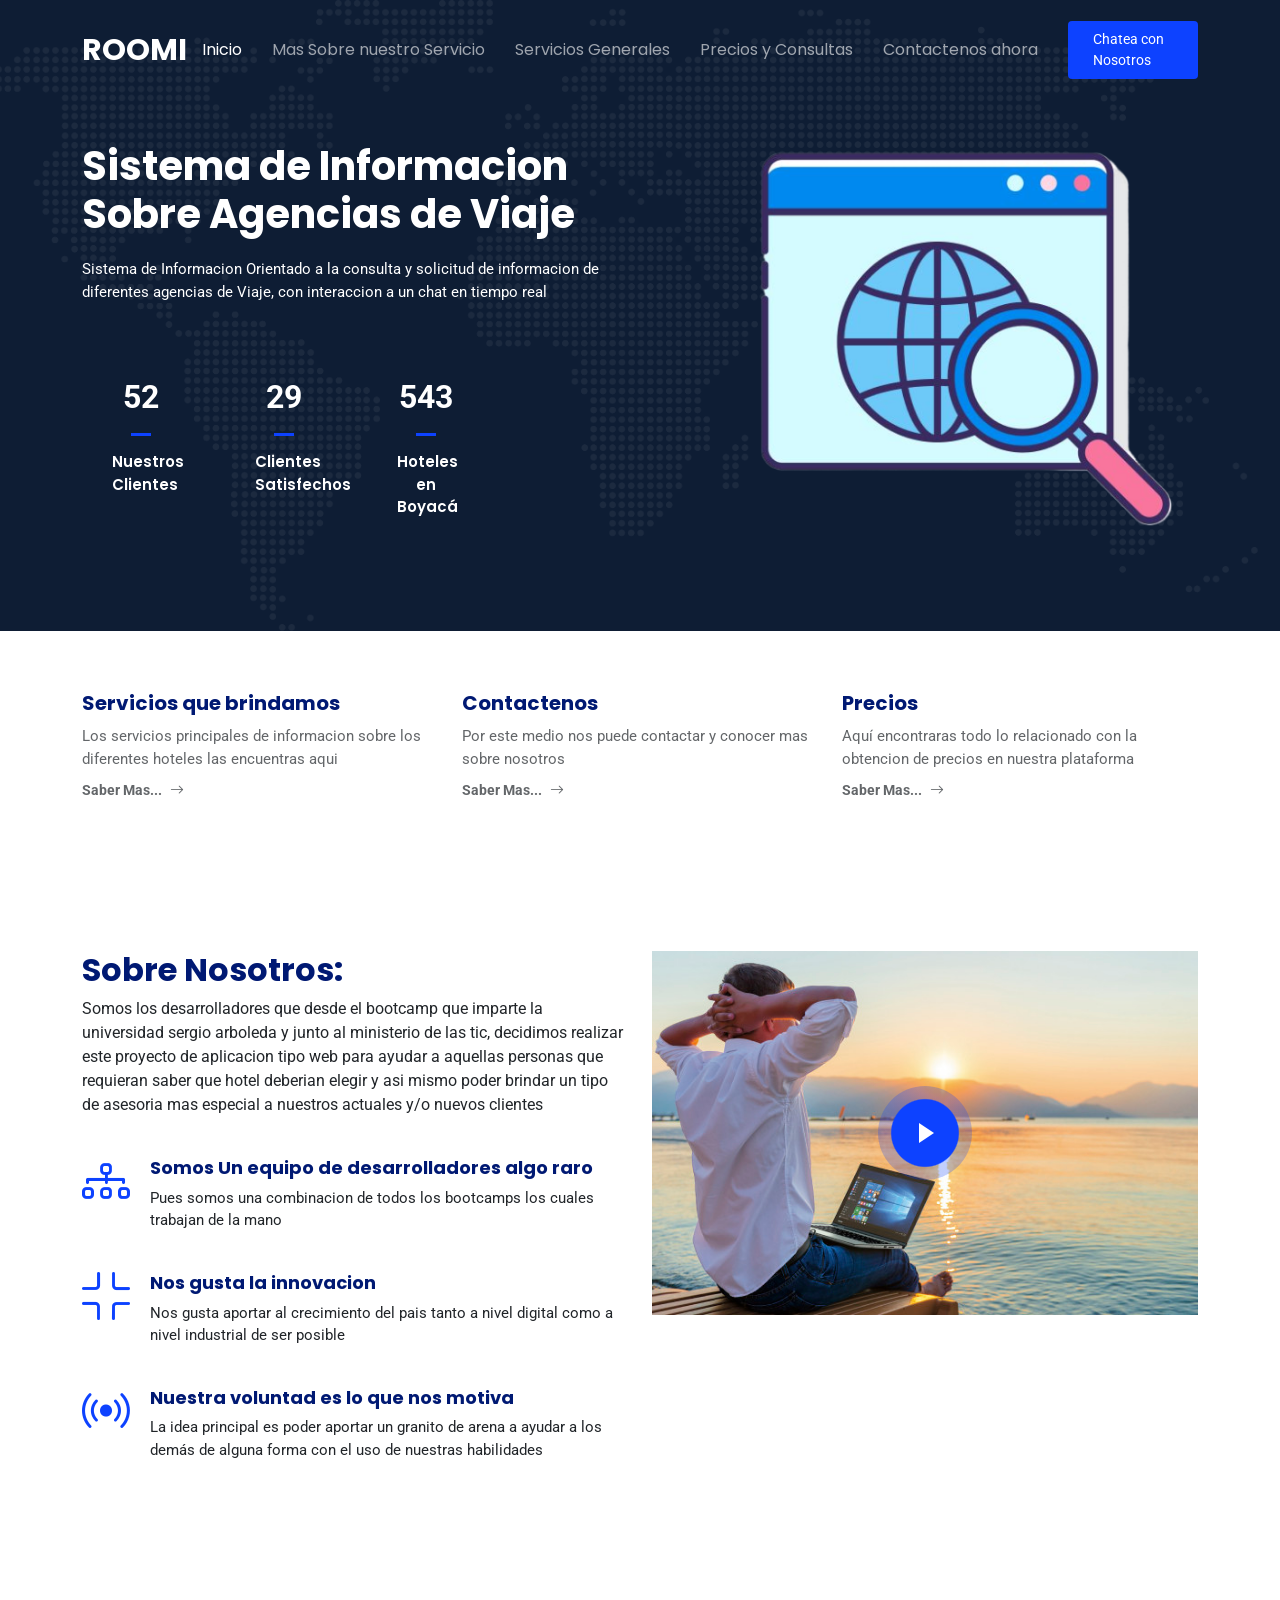
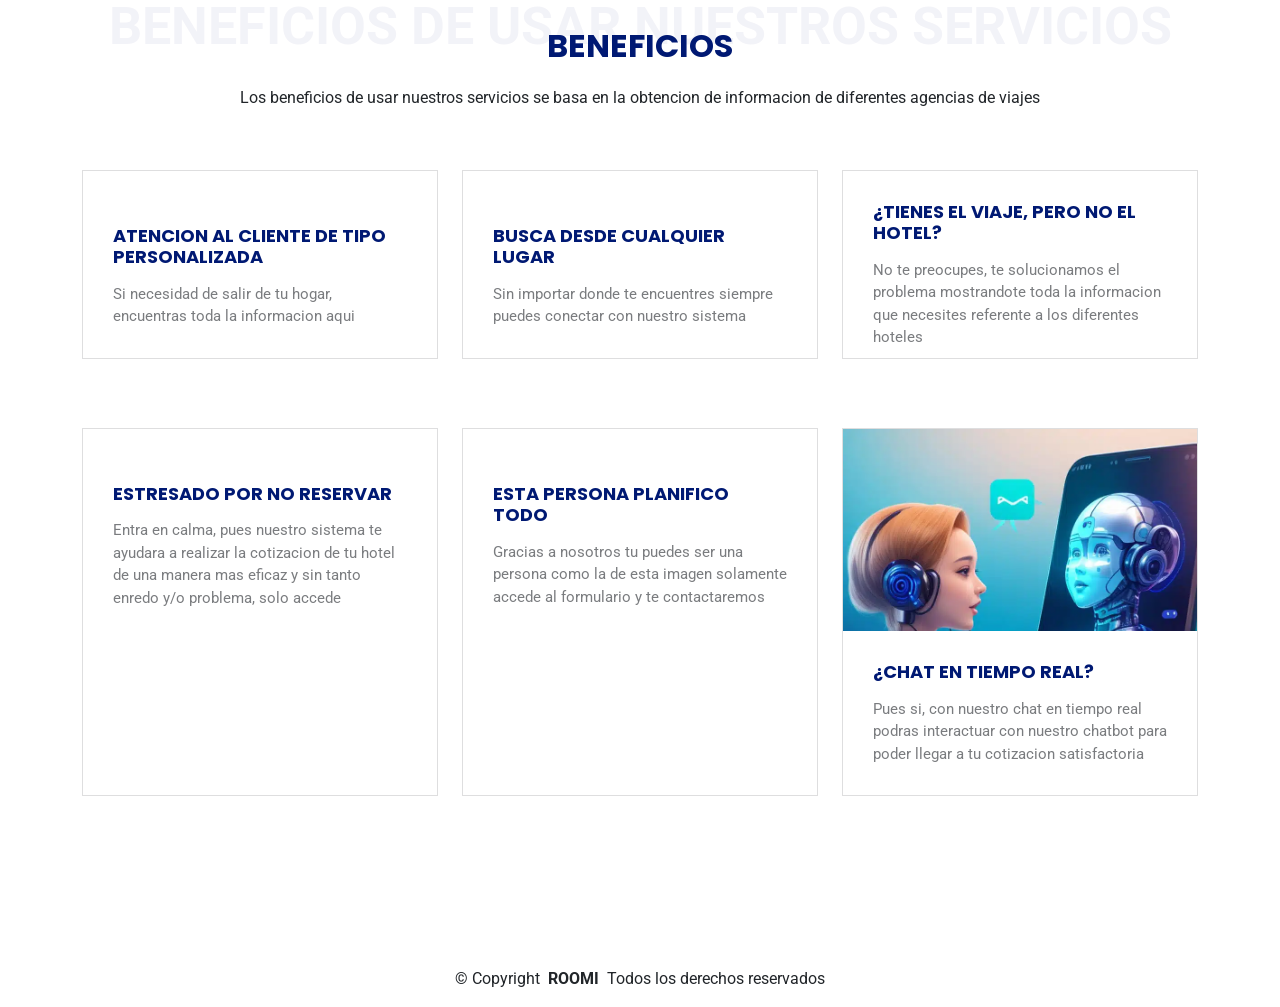
==== commit d88bbb05: "logis" ====
--- a/index.html
+++ b/index.html
@@ -53,7 +53,7 @@
         </ul>
         <i class="mobile-nav-toggle d-xl-none bi bi-list"></i>
       </nav>
-      <a class="btn-getstarted" href="get-a-quote.html">Informacion con chat en tiempo real</a>
+      <a class="btn-getstarted" href="get-a-quote.html">Chatea con Nosotros</a>
 
 
     </div>
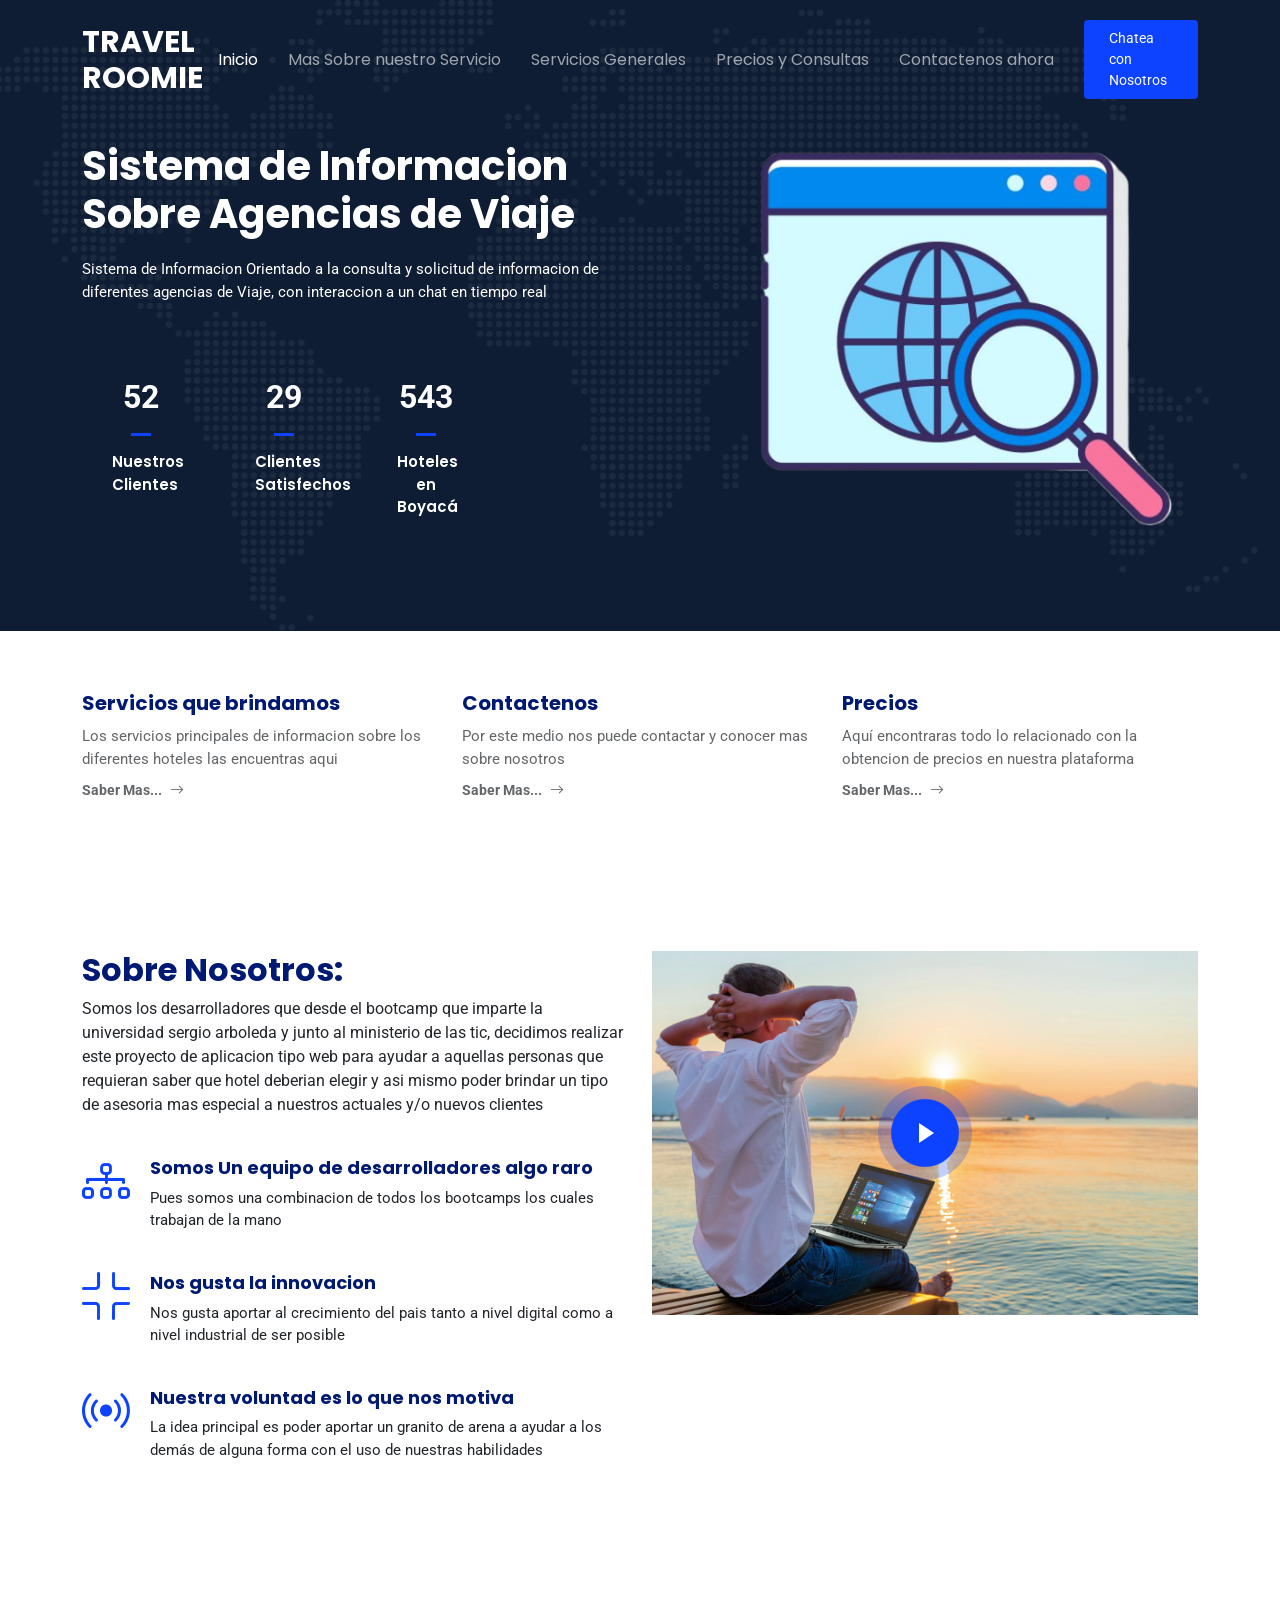
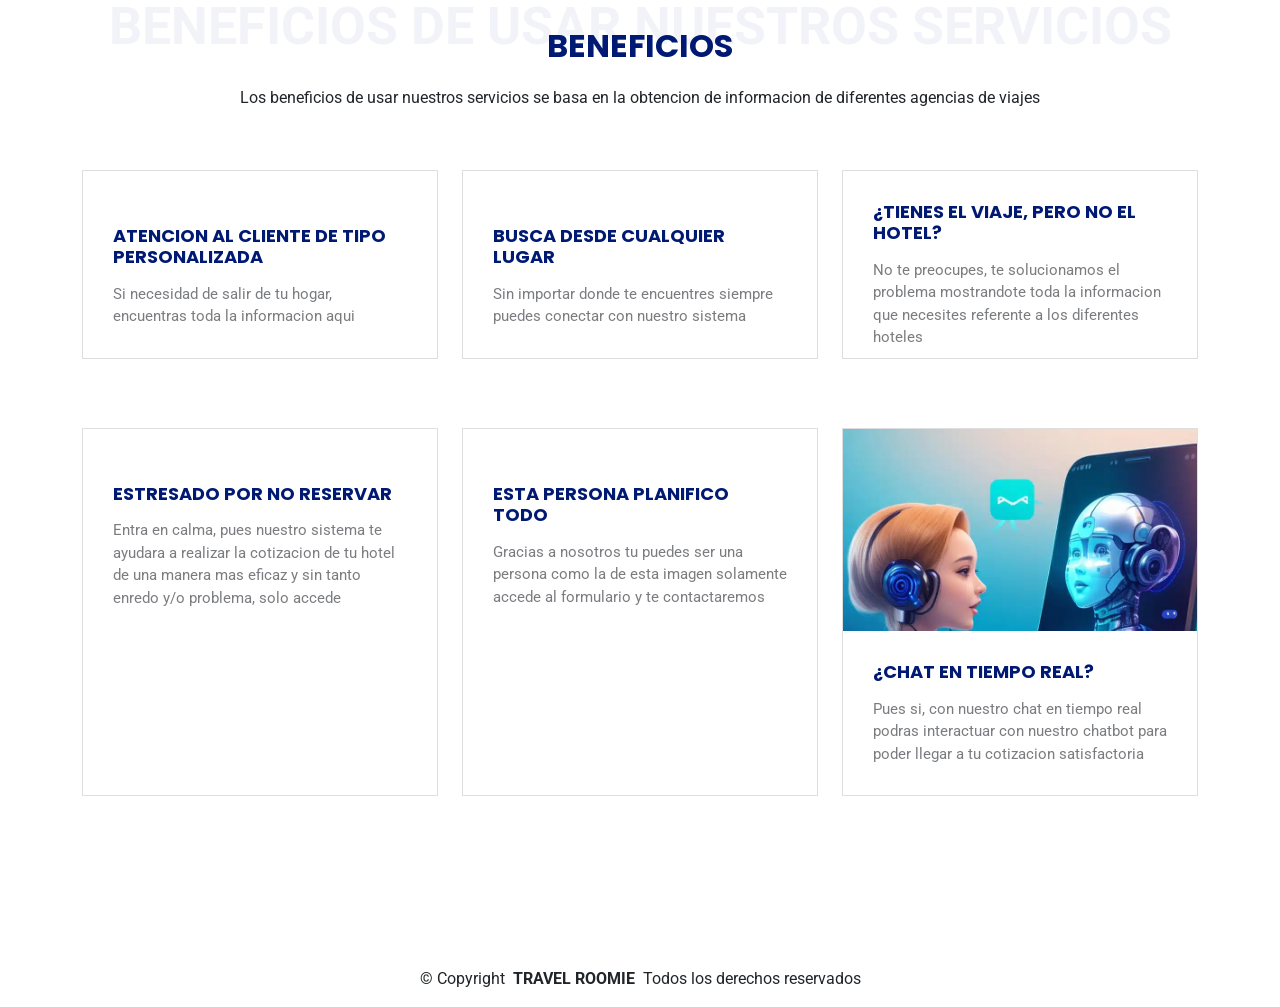
==== commit 715be3c1: "logis" ====
--- a/index.html
+++ b/index.html
@@ -39,7 +39,7 @@
       <a href="index.html" class="logo d-flex align-items-center me-auto">
         <!-- Uncomment the line below if you also wish to use an image logo -->
         <!-- <img src="assets/img/logo.png" alt=""> -->
-        <h1 class="sitename">ROOMI</h1>
+        <h1 class="sitename">TRAVEL ROOMIE</h1>
       </a>
 
       <nav id="navmenu" class="navmenu">
@@ -287,7 +287,7 @@
 
    
     <div class="container copyright text-center mt-4">
-      <p>© <span>Copyright</span> <strong class="px-1 sitename">ROOMI</strong> <span>Todos los derechos reservados </span></p>
+      <p>© <span>Copyright</span> <strong class="px-1 sitename">TRAVEL ROOMIE</strong> <span>Todos los derechos reservados </span></p>
       
     </div>
 
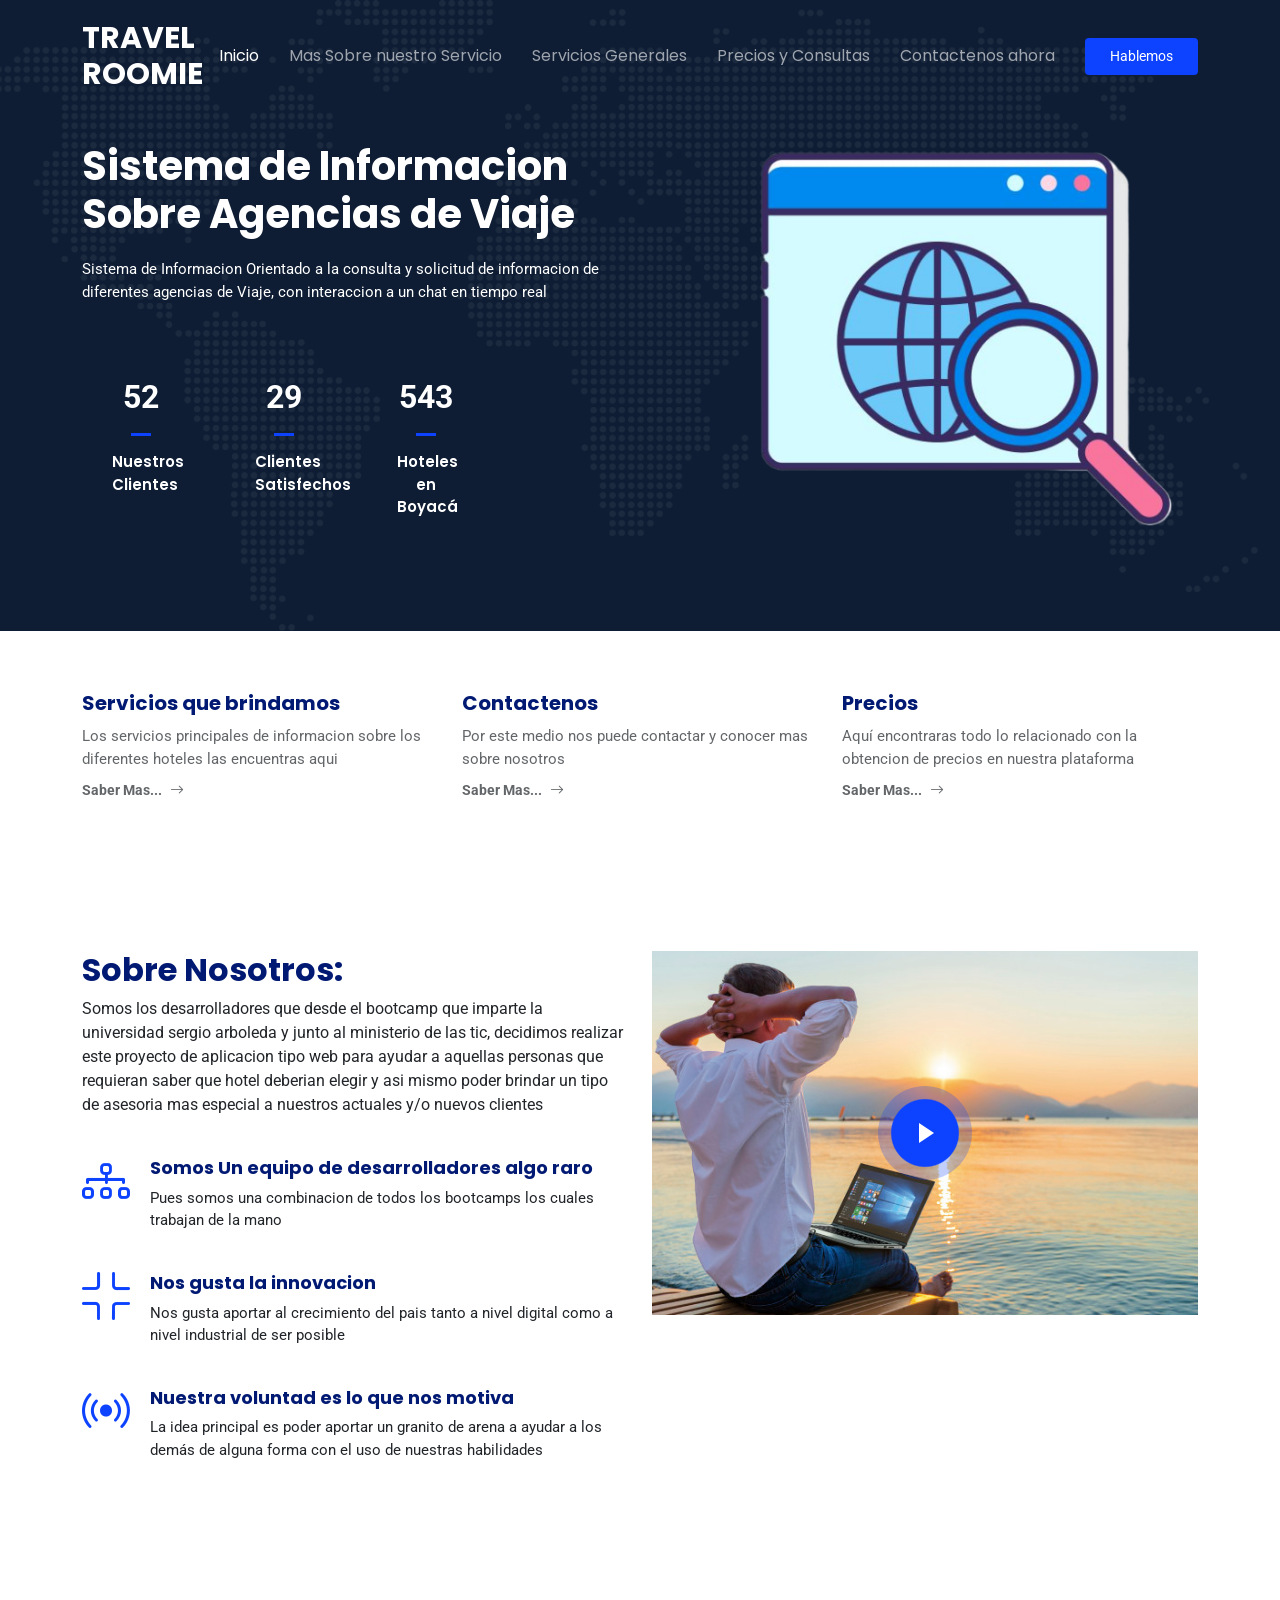
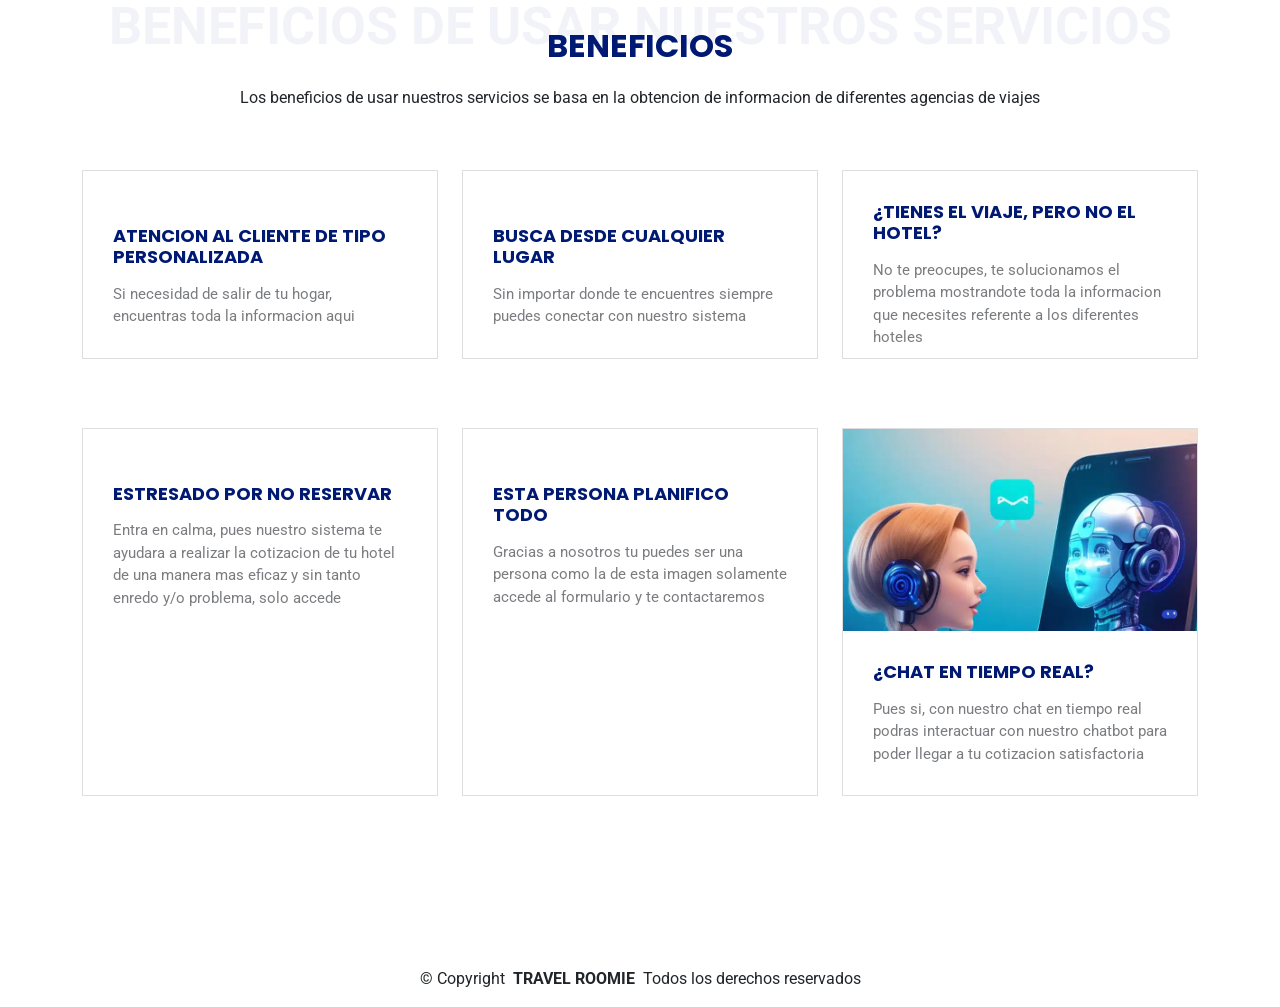
==== commit 023ce441: "logis" ====
--- a/index.html
+++ b/index.html
@@ -53,7 +53,7 @@
         </ul>
         <i class="mobile-nav-toggle d-xl-none bi bi-list"></i>
       </nav>
-      <a class="btn-getstarted" href="get-a-quote.html">Chatea con Nosotros</a>
+      <a class="btn-getstarted" href="get-a-quote.html">Hablemos</a>
 
 
     </div>
